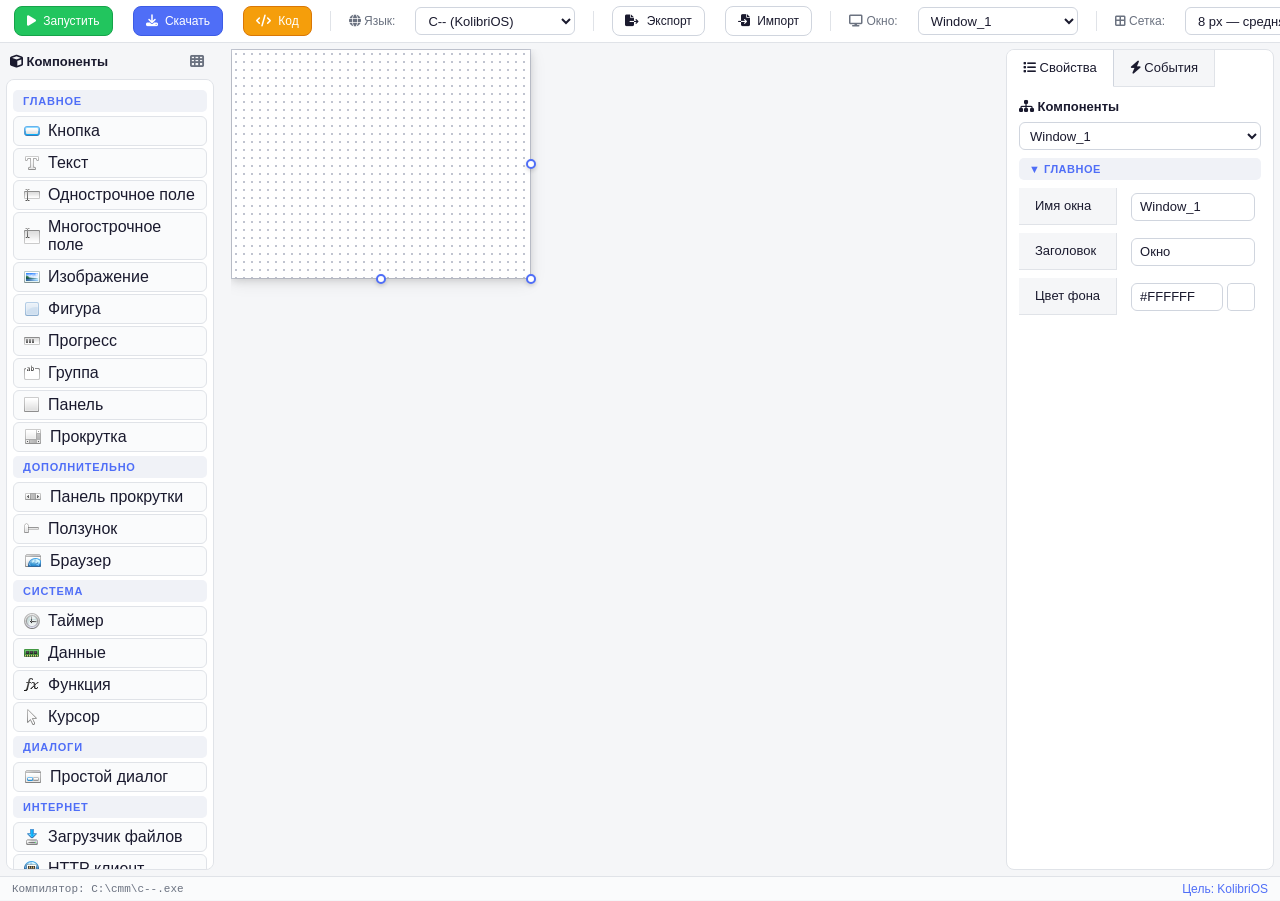
==== index.htm @ b3805c95 "ui: описания шага сетки в select" ====
﻿<!DOCTYPE html>
<meta charset="UTF-8">
<link rel="stylesheet" href="style/style.css">
<link rel="stylesheet" href="style/gui.css">
<link rel="stylesheet" href="https://cdnjs.cloudflare.com/ajax/libs/font-awesome/6.5.1/css/all.min.css">
<script src="js/components.js"></script>
<script src="js/download.js"></script>
<script src="js/serializer.js"></script>
<script src="js/core.js"></script>
<script src="js/compiler.js"></script>
<body onmousedown="if(element_list)element_list.style.display='none';" onmousemove="mouse.getX(event);mouse.getY(event);" onkeydown="window.ee = event;CmdKeyDown(event);">
	<div id="list_add_event" class="list_event"></div>
	<div class="panel" id="TopPanel">
		<div class="toolbar">
			<div class="tool-group">
				<div class="button btn-run" onmousedown="compile(1);" title="Скомпилировать и запустить (F9)"><i class="fa-solid fa-play"></i> Запустить</div>
				<div class="button btn-build" onmousedown="compile(2);" title="Скомпилировать и скачать .kex"><i class="fa-solid fa-download"></i> Скачать</div>
				<div class="button btn-code" onmousedown="showGeneratedCode();" title="Посмотреть сгенерированный код (F12)"><i class="fa-solid fa-code"></i> Код</div>
			</div>
			<div class="tool-sep"></div>
			<div class="tool-group">
				<label class="tool-label"><i class="fa-solid fa-globe"></i> Язык:</label>
				<select class="list_window" id="lang_selector" onchange="changeLanguage(this.value);">
					<option value="cmm">C-- (KolibriOS)</option>
					<option value="c">C (пример)</option>
					<option value="js">JavaScript (пример)</option>
				</select>
			</div>
			<div class="tool-sep"></div>
			<div class="tool-group">
				<div class="button" onmousedown="export_project();" title="Экспорт проекта (.kcm)"><i class="fa-solid fa-file-export"></i> Экспорт</div>
				<div class="button" onmousedown="document.getElementById('import_input').click();" title="Импорт проекта"><i class="fa-solid fa-file-import"></i> Импорт</div>
				<input type="file" id="import_input" accept=".kcm" style="display:none" onchange="import_project(this);">
			</div>
			<div class="tool-sep"></div>
			<div class="tool-group">
				<label class="tool-label"><i class="fa-solid fa-display"></i> Окно:</label>
				<select class="list_window" id="list_window_add"></select>
			</div>
			<div class="tool-sep"></div>
			<div class="tool-group">
				<label class="tool-label"><i class="fa-solid fa-border-all"></i> Сетка:</label>
				<select class="list_window" id="grid_select" onchange="change_setka_option(this);">
					<option>Без сетки</option>
					<option>4 px — мелкая</option>
					<option selected>8 px — средняя</option>
					<option>10 px</option>
					<option>16 px — крупная</option>
					<option>20 px — очень крупная</option>
				</select>
			</div>
			<div class="tool-sep"></div>
			<div class="tool-group">
				<label class="tool-label"><i class="fa-solid fa-gear"></i> Компилятор:</label>
				<select class="list_window" id="compiler_select" title="Путь к компилятору">
					<option value="C:\cmm">C:\cmm (c--.exe)</option>
					<option value="C:\cmm\c--.exe">C:\cmm\c--.exe</option>
				</select>
			</div>
		</div>
	</div>
	<div class="mid-layout" id="MidLayout">
		<div class="mid-panel mid-left" id="LeftPanel">
			<div class="palette-header">
				<span><i class="fa-solid fa-cube"></i> Компоненты</span>
				<span id="palette_view_btn" class="palette-view-btn" onclick="toggle_palette_view()" title="Вид"><i class="fa-solid fa-table-cells"></i></span>
			</div>
			<div id="properties"></div>
		</div>
		<div class="panel-splitter" data-side="left"></div>
		<div class="mid-panel mid-center" id="CenterPanel"><div id="main"><div id="window_background" onmousedown="return false;"><div id="window" oncontextmenu="return false;"></div></div></div></div>
		<div class="panel-splitter" data-side="right"></div>
		<div class="mid-panel mid-right" id="RightPanel"><div class="container">
			<input type="radio" name="odin" checked="checked" id="vkl1"><label for="vkl1" onmousedown="return false;"><i class="fa-solid fa-list"></i> Свойства</label>
			<input type="radio" name="odin" id="vkl2"><label for="vkl2" onmousedown="return false;"><i class="fa-solid fa-bolt"></i> События</label>
			<div>
				<div class="glob_title"><i class="fa-solid fa-sitemap"></i> Компоненты</div>
				<div class="title"><select class="list" id="component_tree"></select></div>
				<div class="attr">
					<div id="attribute_element"></div>
				</div>
			</div>
			<div>
				<div class="attr events-panel">
					<div class="button" id="add_event" onmousedown="return false;"><i class="fa-solid fa-plus"></i> Добавить событие</div>
					<div class="event-actions">
						<div onmousedown="return false;" onclick="delete_event_list();" class="button" title="Удалить"><i class="fa-solid fa-trash"></i></div>
						<div onmousedown="return false;" id="replace_event" class="button" title="Заменить"><i class="fa-solid fa-arrows-rotate"></i></div>
						<div onmousedown="return false;" onclick="click_edit_code();" class="button grow" id="edit_event"><i class="fa-solid fa-pen"></i> Редактировать</div>
					</div>
					<div id="event_cont">
						<table id="list_event"></table>
					</div>
				</div>
			</div>
		</div></div>
	</div>
	<div class="statbar" id="text_status_bar">
		<span id="status_compiler">Компилятор: C:\cmm\c--.exe</span>
		<span id="status_os">Цель: KolibriOS</span>
	</div>

	<div id="window_edit_code" class="EditCode">
		<div class="code-editor-body">
			<div class="code_title" id="code_edit_title">void ComponentName_event()</div>
			<div class="code_body_mark">{</div>
			<div class="body_code_container">
				<textarea id="code_edit_rect" placeholder="// ваш код"></textarea>
			</div>
			<div class="code_body_mark">}</div>
		</div>
		<div class="table_button_edit_code"><button onclick="save_edit_code();">Ок</button><button onclick="cancel_edit_code();">Отмена</button></div>
	</div>

	<div id="window_view_code" class="ViewCode">
		<textarea id="view_code_text" readonly></textarea>
		<div class="view-code-close"><button class="button" onclick="closeCodeViewer();">Закрыть</button></div>
	</div>

	<div id="context_menu_component" class="list_event"></div>
	<div id="select_elements_rect"></div>
</body>
---- style/style.css ----
﻿* {
	box-sizing: border-box;
}

html {
	height: 100%;
	overflow: hidden;
}
body {
	height: 100%;
	margin: 0;
	padding: 0;
	background: #f5f6f8;
	font-family: -apple-system, BlinkMacSystemFont, "Segoe UI", Roboto, Oxygen, Ubuntu, Cantarell, sans-serif;
	color: #1a1a2e;
	display: flex;
	flex-direction: column;
	position: relative;
}

.container {
	background: #fff;
	border: 1px solid #e0e3e8;
	border-radius: 8px;
	padding: 0;
	font-size: 13px;
	z-index: 95;
	overflow: hidden;
}

.container > div, .container > input { display: none; }

.container label {
	padding: 4px 16px;
	border-right: 1px solid #e0e3e8;
	border-bottom: 1px solid #e0e3e8;
	line-height: 28px;
	cursor: pointer;
	position: relative;
	background: #f5f6f8;
	color: #1a1a2e;
	font-size: 13px;
	font-weight: 500;
	transition: all 0.15s;
	margin: 0;
	float: left;
}
.container label:hover {
	background: #eef0f4;
}
.container input[type="radio"]:checked + label {
	background: #fff;
	border-color: #d0d5de;
	border-bottom-color: #fff;
	color: #1a1a2e;
	z-index: 1;
}

.container > input:nth-of-type(1):checked ~ div:nth-of-type(1),
.container > input:nth-of-type(2):checked ~ div:nth-of-type(2) {
	display: block;
	padding: 12px;
	border-top: none;
	background: #fff;
	clear: both;
}

.statbar {
	width: 100%;
	height: 24px;
	background: #fafbfc;
	border-top: 1px solid #e0e3e8;
	padding: 0 12px;
	font-size: 12px;
	line-height: 24px;
	color: #6b7280;
	display: flex;
	gap: 24px;
}
.statbar span {
	white-space: nowrap;
}
.statbar span#status_compiler {
	font-family: "SF Mono", "Fira Code", "Cascadia Code", "JetBrains Mono", monospace;
	font-size: 11px;
}
.statbar span#status_os {
	margin-left: auto;
	color: #4f6ef7;
	font-weight: 500;
}

input {
	width: 100%;
	height: 28px;
	border: 1px solid #d0d5de;
	border-radius: 6px;
	font-size: 13px;
	outline: none;
	padding: 0 8px;
	background: #fff;
	color: #1a1a2e;
}
input:focus {
	border-color: #4f6ef7;
	box-shadow: 0 0 0 3px rgba(79, 110, 247, 0.12);
}
input[type="color"] {
	width: 100%;
	height: 28px;
	padding: 0;
	border: none;
	border-radius: 6px;
	cursor: pointer;
	background: none;
}
input[type="color"]::-webkit-color-swatch-wrapper {
	padding: 0;
}
input[type="color"]::-webkit-color-swatch {
	border: 1px solid #d0d5de;
	border-radius: 4px;
}
input[type="color"]:focus::-webkit-color-swatch {
	border-color: #4f6ef7;
	box-shadow: 0 0 0 3px rgba(79, 110, 247, 0.12);
}

.list_event {
	display: none;
	width: 180px;
	left: 0;
	top: 0;
	background: #fff;
	border: 1px solid #d0d5de;
	border-radius: 10px;
	position: absolute;
	z-index: 200;
	box-shadow: 0 12px 32px rgba(0, 0, 0, 0.12);
	overflow: hidden;
}
.event-separator {
	height: 1px;
	background: #e0e3e8;
	margin: 4px 0;
}
.event-item {
	display: flex;
	align-items: center;
	gap: 8px;
	width: 100%;
	cursor: pointer;
	background: #fafbfc;
	border-bottom: 1px solid #e0e3e8;
	padding: 6px 12px;
}
.event-item:last-child {
	border-bottom: none;
}
.event-item .title {
	font-size: 13px;
	color: #1a1a2e;
	font-weight: 500;
	flex: 1;
}
.event-item img {
	display: block;
	flex: none;
}
.event-item:hover {
	background: #f0f2f7;
}

#event_cont table {
	font-size: 13px;
	width: 100%;
	cursor: default;
}
#event_cont table td.default {
	border: 1px solid #e0e3e8;
	border-radius: 6px;
	width: 100%;
	background: #fafbfc;
	color: #1a1a2e;
	padding: 6px 12px;
	transition: all 0.12s;
	cursor: pointer;
}
#event_cont table td.default:hover {
	background: #f0f2f7;
	border-color: #c5c9d4;
}
#event_cont table td.select {
	border: 1px solid #4f6ef7;
	background: #eef1ff;
	color: #1a1a2e;
}
#event_cont {
	overflow: auto;
	width: 100%;
	height: 280px;
	border: 1px solid #e0e3e8;
	border-radius: 6px;
	background: #fff;
}

.EditCode,
.ViewCode {
	position: absolute;
	left: 0;
	top: 0;
	width: 100%;
	height: 100%;
	z-index: 99;
	background: #fafbfc;
	display: none;
	flex-direction: column;
}
.code-editor-body {
	flex: 1;
	min-height: 0;
	margin: 12px;
	display: flex;
	flex-direction: column;
	border: 1px solid #e0e3e8;
	border-radius: 8px;
	background: #fff;
}

.EditCode .code_title {
	font-size: 13px;
	font-weight: 600;
	padding: 10px 16px 4px 16px;
	color: #4f6ef7;
	font-family: "SF Mono", "Fira Code", "Cascadia Code", "JetBrains Mono", monospace;
	flex: none;
}
.EditCode .code_body_mark {
	font-size: 13px;
	font-weight: 400;
	padding: 0 16px;
	color: #6b7a8f;
	font-family: "SF Mono", "Fira Code", "Cascadia Code", "JetBrains Mono", monospace;
	flex: none;
	user-select: none;
}
.table_button_edit_code {
	flex: none;
	padding: 12px 16px;
	text-align: right;
}
.table_button_edit_code button {
	margin: 0 4px;
	padding: 8px 20px;
	border: 1px solid #d0d5de;
	border-radius: 8px;
	background: #fff;
	color: #1a1a2e;
	cursor: pointer;
	font-size: 13px;
	font-weight: 500;
	transition: all 0.15s;
}
.table_button_edit_code button:hover {
	background: #f0f2f7;
	border-color: #c5c9d4;
}
.table_button_edit_code button:first-child {
	background: #4f6ef7;
	border-color: #4f6ef7;
	color: #fff;
}
.table_button_edit_code button:first-child:hover {
	background: #3d5ce5;
	border-color: #3d5ce5;
}

.EditCode .body_code_container {
	flex: 1;
	min-height: 0;
	padding: 0;
	background: #fff;
}
.EditCode .body_code_container textarea {
	width: 100%;
	height: 100%;
	outline: none;
	border: none;
	background: #fff;
	color: #1a1a2e;
	font-family: "SF Mono", "Fira Code", "Cascadia Code", "JetBrains Mono", monospace;
	font-size: 13px;
	padding: 16px;
	resize: none;
	line-height: 1.5;
	cursor: text;
}

.ViewCode textarea {
	position: absolute;
	left: 0;
	top: 0;
	width: 100%;
	height: 100%;
	border: none;
	outline: none;
	resize: none;
	padding: 16px;
	font-family: "SF Mono", "Fira Code", "Cascadia Code", "JetBrains Mono", monospace;
	font-size: 13px;
	line-height: 1.5;
	box-sizing: border-box;
	background: #fff;
	color: #1a1a2e;
}
.ViewCode .view-code-close {
	position: absolute;
	bottom: 16px;
	right: 16px;
	z-index: 10;
}
.ViewCode .view-code-close .button {
	width: auto;
	display: inline-block;
	padding: 0 20px;
	line-height: 34px;
}

select.list_window {
	width: 160px;
	height: 28px;
	border: 1px solid #d0d5de;
	border-radius: 6px;
	background: #fff;
	color: #1a1a2e;
	font-size: 13px;
	padding: 0 8px;
	outline: none;
}
select.list_window:focus {
	border-color: #4f6ef7;
	box-shadow: 0 0 0 3px rgba(79, 110, 247, 0.12);
}

.palette-header {
	display: flex;
	justify-content: space-between;
	align-items: center;
	padding: 0 4px 6px;
	font-weight: 600;
	color: #1a1a2e;
	font-size: 13px;
}
.palette-view-btn {
	cursor: pointer;
	padding: 4px 6px;
	border-radius: 4px;
	color: #6b7280;
	transition: all 0.12s;
	font-size: 14px;
}
.palette-view-btn:hover {
	background: #f0f2f7;
	color: #4f6ef7;
}

.palette-tile #properties {
	display: flex;
	flex-wrap: wrap;
	align-content: flex-start;
	gap: 4px;
	flex: 0 1 auto;
}
.palette-tile #properties .element {
	display: flex;
	flex-direction: column;
	align-items: center;
	padding: 4px 6px;
	margin: 0;
	gap: 0;

}
.palette-tile #properties .element span {
	display: none;
}

.palette-tile #properties .title {
	flex: 0 0 100%;
	margin: 4px 0 0;
}

#properties {
	border: 1px solid #e0e3e8;
	border-radius: 8px;
	padding: 6px;
	cursor: default;
	background: #fff;
	overflow-y: auto;
}
#properties .title {
	width: auto;
	height: auto;
	border: none;
	border-radius: 5px;
	padding: 5px 10px;
	margin: 4px 0;
	font-size: 11px;
	font-weight: 700;
	text-transform: uppercase;
	letter-spacing: 0.8px;
	background: #f0f2f7;
	color: #4f6ef7;
}

#select_elements_rect {
	position: absolute;
	border: 2px solid #4f6ef7;
	background: rgba(79, 110, 247, 0.08);
	left: 0;
	top: 0;
	z-index: 100;
	display: none;
	border-radius: 2px;
}

#properties .element {
	width: auto;
	background: #fafbfc;
	border: 1px solid #e0e3e8;
	border-radius: 6px;
	padding: 5px 10px;
	margin: 2px 0;
	cursor: pointer;
	transition: all 0.12s;
	display: flex;
	align-items: center;
	gap: 8px;
}
#properties .element:hover {
	border-color: #4f6ef7;
	background: #f0f2f7;
	transform: translateX(2px);
}
#properties .element img {
	display: block;
	flex: none;
}

#properties .select {
	width: auto;
	background: #eef1ff;
	border: 1px solid #4f6ef7;
	border-radius: 6px;
	padding: 5px 10px;
	margin: 2px 0;
}
#properties .select:hover {
	background: #eef1ff;
	border-color: #4f6ef7;
}

.button {
	width: 100%;
	font-size: 13px;
	font-weight: 500;
	border: 1px solid #d0d5de;
	border-radius: 8px;
	background: #fff;
	text-align: center;
	line-height: 34px;
	cursor: pointer;
	color: #1a1a2e;
	transition: all 0.15s;
	user-select: none;
}
.button img {
	vertical-align: middle;
	margin-right: 6px;
}
.button:hover {
	background: #f0f2f7;
	border-color: #4f6ef7;
	color: #4f6ef7;
}
.button:active {
	background: #eef1ff;
	border-color: #4f6ef7;
}

.button img#delete_event {
	margin: 4px;
}
.button img#replace_event {
	margin: 2px;
}
.button#edit_event {
	font-size: 12px;
	line-height: 28px;
}

.events-panel {
	display: flex;
	flex-direction: column;
	gap: 8px;
}
.event-actions {
	display: flex;
	gap: 4px;
}
.event-actions .button {
	flex: 0 0 auto;
	width: auto;
	padding: 0 8px;
	line-height: 32px;
	font-size: 12px;
}
.event-actions .button.grow {
	flex: 1;
}

.mid-layout {
	display: flex;
	flex: 1;
	min-height: 0;
	overflow: hidden;
}
.mid-panel {
	flex: 0 0 auto;
	overflow: auto;
	min-height: 0;
}
.mid-left {
	width: 220px;
	min-width: 120px;
	display: flex;
	flex-direction: column;
	padding: 6px;
}
.mid-left > #properties {
	flex: 1;
	min-height: 0;
}
#LeftPanel { background: transparent; }
.mid-right {
	width: 280px;
	min-width: 180px;
	display: flex;
	flex-direction: column;
	padding: 6px;
}
.mid-right > .container {
	flex: 1;
	min-height: 0;
	border-radius: 8px;
}
#RightPanel { background: transparent; }
.mid-center {
	flex: 1 1 auto;
	min-width: 0;
	overflow: hidden;
	display: flex;
	padding: 6px;
}
.panel-splitter {
	flex: 0 0 auto;
	width: 5px;
	cursor: col-resize;
	background: transparent;
	position: relative;
	z-index: 10;
	transition: background 0.15s;
}
.panel-splitter:hover,
.panel-splitter.active {
	background: #4f6ef7;
}

.prop-grid {
	display: grid;
	grid-template-columns: auto 1fr;
	align-items: center;
	gap: .5rem;
}

.title_atr {
	font-size: 12px;
	padding: 4px 8px;
	color: #6b7280;
	white-space: nowrap;
}

.prop-val {
	padding: 3px 6px;
}

.glob_title {
	font-weight: 600;
	color: #1a1a2e;
	font-size: 13px;
}

select.list {
	width: 100%;
	height: 28px;
	border: 1px solid #d0d5de;
	border-radius: 6px;
	background: #fff;
	color: #1a1a2e;
	font-size: 13px;
	outline: none;
	padding: 0 6px;
}
select.list:focus {
	border-color: #4f6ef7;
	box-shadow: 0 0 0 3px rgba(79, 110, 247, 0.12);
}

input.check_atr {
	width: 16px;
	height: 16px;
	margin: 0;
	accent-color: #4f6ef7;
}

select.list_atr {
	width: 100%;
	border: 1px solid #d0d5de;
	border-radius: 6px;
	height: 28px;
	outline: none;
	font-size: 13px;
	background: #fff;
	color: #1a1a2e;
	padding: 0 6px;
}

.title_pod {
	background: #f0f2f7;
	border-radius: 5px;
	padding: 5px 10px;
	font-size: 11px;
	font-weight: 700;
	color: #4f6ef7;
	text-transform: uppercase;
	letter-spacing: 0.5px;
}

.panel {
	background: #fff;
	padding: 6px 12px;
	font-size: 14px;
	width: 100%;
	border-bottom: 1px solid #e0e3e8;
}
.toolbar {
	display: grid;
	grid-auto-flow: column;
	justify-content: start;
	align-items: center;
	gap: 1rem;
}
.tool-group {
	white-space: nowrap;
	display: contents;
}
.tool-group > * { display: inline-block; vertical-align: middle; margin: 0 2px; }
.tool-group .button {
	width: auto;
	display: inline-block;
	line-height: 28px;
	padding: 0 12px;
	font-size: 12px;
}
.tool-group a.button {
	text-decoration: none;
	color: #1a1a2e;
	line-height: 28px;
	display: inline-block;
	font-weight: 500;
}
.tool-group a.button:hover {
	color: #4f6ef7;
}
.tool-group .button i,
.tool-group a.button i {
	margin-right: 4px;
	font-size: 12px;
}

.btn-run {
	background: #22c55e !important;
	border-color: #16a34a !important;
	color: #fff !important;
}
.btn-run:hover {
	background: #16a34a !important;
}
.btn-build {
	background: #4f6ef7 !important;
	border-color: #3d5ce5 !important;
	color: #fff !important;
}
.btn-build:hover {
	background: #3d5ce5 !important;
}
.btn-code {
	background: #f59e0b !important;
	border-color: #d97706 !important;
	color: #fff !important;
}
.btn-code:hover {
	background: #d97706 !important;
}
.tool-sep {
	width: 0;
	height: 20px;
	border-left: 1px solid #e0e3e8;
	background: transparent;
}
label.tool-label {
	font-size: 12px;
	color: #6b7280;
	margin-right: 2px;
	font-weight: 500;
}

table {
	padding: 0;
	margin: 0;
	border-collapse: collapse;
}

td {
	font-size: 13px;
}

#main {
	overflow: auto;
	flex: 1;
}

.size {
	position: absolute;
	width: 10px;
	height: 10px;
	background: #fff;
	border: 2px solid #4f6ef7;
	border-radius: 50%;
	z-index: 10;
	box-shadow: 0 2px 4px rgba(0, 0, 0, 0.15);
	cursor: default;
	transition: transform 0.12s, box-shadow 0.12s;
}
.size:hover {
	transform: scale(1.25);
	box-shadow: 0 3px 8px rgba(79, 110, 247, 0.25);
}
.selection-dot {
	position: absolute;
	width: 10px;
	height: 10px;
	background: #fff;
	border: 2px solid #4f6ef7;
	border-radius: 50%;
	z-index: 20;
	box-shadow: 0 2px 4px rgba(0, 0, 0, 0.15);
	pointer-events: none;
}

#component_tree {
	margin:.5rem 0;
}
---- style/gui.css ----
﻿div#window_background {
	width: 300px;
	height: 230px;
	background: white;
	border: 1px solid #c5c9d4;
	box-shadow: 0 4px 16px rgba(0, 0, 0, 0.08);
	position: relative;
}

div#window {
	width: 100%;
	height: 100%;
	background-image: radial-gradient(circle, #c0c4d0 1px, transparent 1px);
	background-size: 5px 5px;
	position: absolute;
	box-shadow: 0 2px 8px rgba(0, 0, 0, 0.15);
}

div.button_element_gui {
	border: 1px solid #c5c9d4;
	background: linear-gradient(to bottom, #fff 0%, #f0f2f7 100%);
	position: absolute;
	left: 0;
	top: 0;
	width: 100px;
	height: 28px;
	font-family: -apple-system, BlinkMacSystemFont, "Segoe UI", sans-serif;
	font-size: 12px;
	text-align: center;
	display: flex;
	justify-content: center;
	align-items: center;
	cursor: move;
	border-radius: 5px;
	color: #1a1a2e;
	user-select: none;
	box-shadow: 0 1px 2px rgba(0, 0, 0, 0.06);
}

div.shape_element_gui {
	border: 1px solid #c5c9d4;
	background: #f8f9fb;
	position: absolute;
	left: 0;
	top: 0;
	width: 50px;
	height: 50px;
	border-radius: 3px;
	cursor: move;
}

img.image_element_gui {
	position: absolute;
	left: 0;
	top: 0;
	border-radius: 3px;
	cursor: move;
}

div.label_element_gui {
	position: absolute;
	left: 0;
	top: 0;
	width: 100px;
	height: 24px;
	font-family: -apple-system, BlinkMacSystemFont, "Segoe UI", sans-serif;
	font-size: 12px;
	cursor: move;
	color: #1a1a2e;
	display: flex;
	align-items: center;
}

.simple_object_code {
	position: absolute;
	left: 0;
	top: 0;
	cursor: default;
	display: flex;
	flex-direction: column;
	align-items: center;
	gap: 4px;
	min-width: 56px;
}

.simple_object_code img {
	display: block;
}

.simple_object_code .soc_name {
	text-align: center;
	font-size: 10px;
	font-weight: 600;
	color: #6b7280;
}

div.groupbox_element_gui {
	border: 1px solid #c5c9d4;
	border-radius: 5px;
	background: #f8f9fb;
	position: absolute;
	left: 0;
	top: 0;
	width: 160px;
	height: 120px;
	font-family: -apple-system, BlinkMacSystemFont, "Segoe UI", sans-serif;
	font-size: 12px;
	cursor: move;
	color: #1a1a2e;
	user-select: none;
	padding: 4px;
}

div.panel_element_gui {
	border: 1px solid #e0e3e8;
	border-radius: 4px;
	background: #ffffff;
	position: absolute;
	left: 0;
	top: 0;
	width: 160px;
	height: 120px;
	font-family: -apple-system, BlinkMacSystemFont, "Segoe UI", sans-serif;
	font-size: 12px;
	cursor: move;
	color: #1a1a2e;
	user-select: none;
}

div.scrollbox_element_gui {
	border: 1px solid #c5c9d4;
	border-radius: 4px;
	background: #ffffff;
	position: absolute;
	left: 0;
	top: 0;
	width: 160px;
	height: 120px;
	overflow: auto;
	cursor: move;
	user-select: none;
}

div.webbrowser_element_gui {
	border: 1px solid #c5c9d4;
	border-radius: 4px;
	background: #ffffff;
	position: absolute;
	left: 0;
	top: 0;
	width: 200px;
	height: 150px;
	overflow: hidden;
	cursor: move;
	user-select: none;
}
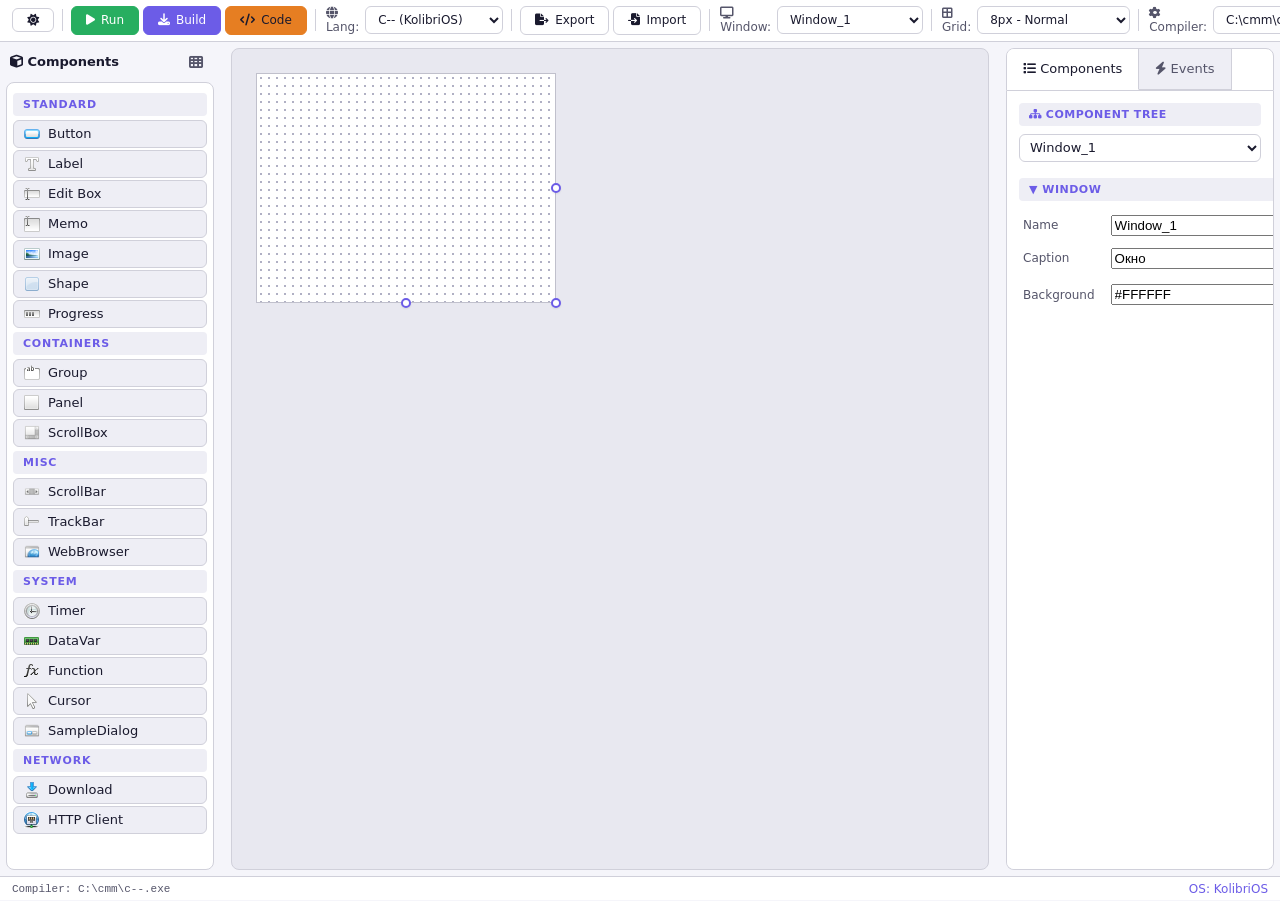
==== commit ca86e106: "Масштабные изменения: рефакторинг архитектуры, темы, исправление багов" ====
--- a/index.htm
+++ b/index.htm
@@ -1,122 +1,215 @@
 ﻿<!DOCTYPE html>
-<meta charset="UTF-8">
-<link rel="stylesheet" href="style/style.css">
-<link rel="stylesheet" href="style/gui.css">
-<link rel="stylesheet" href="https://cdnjs.cloudflare.com/ajax/libs/font-awesome/6.5.1/css/all.min.css">
-<script src="js/components.js"></script>
-<script src="js/download.js"></script>
-<script src="js/serializer.js"></script>
-<script src="js/core.js"></script>
-<script src="js/compiler.js"></script>
-<body onmousedown="if(element_list)element_list.style.display='none';" onmousemove="mouse.getX(event);mouse.getY(event);" onkeydown="window.ee = event;CmdKeyDown(event);">
-	<div id="list_add_event" class="list_event"></div>
-	<div class="panel" id="TopPanel">
-		<div class="toolbar">
-			<div class="tool-group">
-				<div class="button btn-run" onmousedown="compile(1);" title="Скомпилировать и запустить (F9)"><i class="fa-solid fa-play"></i> Запустить</div>
-				<div class="button btn-build" onmousedown="compile(2);" title="Скомпилировать и скачать .kex"><i class="fa-solid fa-download"></i> Скачать</div>
-				<div class="button btn-code" onmousedown="showGeneratedCode();" title="Посмотреть сгенерированный код (F12)"><i class="fa-solid fa-code"></i> Код</div>
-			</div>
-			<div class="tool-sep"></div>
-			<div class="tool-group">
-				<label class="tool-label"><i class="fa-solid fa-globe"></i> Язык:</label>
-				<select class="list_window" id="lang_selector" onchange="changeLanguage(this.value);">
-					<option value="cmm">C-- (KolibriOS)</option>
-					<option value="c">C (пример)</option>
-					<option value="js">JavaScript (пример)</option>
-				</select>
-			</div>
-			<div class="tool-sep"></div>
-			<div class="tool-group">
-				<div class="button" onmousedown="export_project();" title="Экспорт проекта (.kcm)"><i class="fa-solid fa-file-export"></i> Экспорт</div>
-				<div class="button" onmousedown="document.getElementById('import_input').click();" title="Импорт проекта"><i class="fa-solid fa-file-import"></i> Импорт</div>
-				<input type="file" id="import_input" accept=".kcm" style="display:none" onchange="import_project(this);">
-			</div>
-			<div class="tool-sep"></div>
-			<div class="tool-group">
-				<label class="tool-label"><i class="fa-solid fa-display"></i> Окно:</label>
-				<select class="list_window" id="list_window_add"></select>
-			</div>
-			<div class="tool-sep"></div>
-			<div class="tool-group">
-				<label class="tool-label"><i class="fa-solid fa-border-all"></i> Сетка:</label>
-				<select class="list_window" id="grid_select" onchange="change_setka_option(this);">
-					<option>Без сетки</option>
-					<option>4 px — мелкая</option>
-					<option selected>8 px — средняя</option>
-					<option>10 px</option>
-					<option>16 px — крупная</option>
-					<option>20 px — очень крупная</option>
-				</select>
-			</div>
-			<div class="tool-sep"></div>
-			<div class="tool-group">
-				<label class="tool-label"><i class="fa-solid fa-gear"></i> Компилятор:</label>
-				<select class="list_window" id="compiler_select" title="Путь к компилятору">
-					<option value="C:\cmm">C:\cmm (c--.exe)</option>
-					<option value="C:\cmm\c--.exe">C:\cmm\c--.exe</option>
-				</select>
+<html lang="ru" data-theme="light">
+<head>
+	<meta charset="UTF-8">
+	<meta name="viewport" content="width=device-width, initial-scale=1.0">
+	<title>KStudio - Visual IDE for KolibriOS</title>
+	<link rel="stylesheet" href="style/style.css">
+	<link rel="stylesheet" href="style/gui.css">
+	<link rel="stylesheet" href="https://cdnjs.cloudflare.com/ajax/libs/font-awesome/6.5.1/css/all.min.css">
+	<script src="js/state.js"></script>
+	<script src="js/components.js"></script>
+	<script src="js/editor.js"></script>
+	<script src="js/compiler.js"></script>
+	<script src="js/serializer.js"></script>
+	<script src="js/main.js"></script>
+</head>
+<body>
+	<div id="event-menu" class="event-menu" role="menu" aria-label="Events menu"></div>
+	<div id="context-menu" class="context-menu" role="menu" aria-label="Context menu"></div>
+	<div id="selection-rect" class="selection-rect" aria-hidden="true"></div>
+
+	<header id="toolbar" class="toolbar" role="toolbar" aria-label="Main toolbar">
+		<div class="toolbar-group">
+			<button class="btn" id="btn-theme" title="Toggle theme" aria-label="Toggle theme">
+				<i class="fa-solid fa-sun"></i>
+			</button>
+		</div>
+		<div class="toolbar-sep" aria-hidden="true"></div>
+		<div class="toolbar-group">
+			<button class="btn btn-run" id="btn-run" title="Run (F9)" aria-label="Run project (F9)">
+				<i class="fa-solid fa-play"></i> <span>Run</span>
+			</button>
+			<button class="btn btn-build" id="btn-build" title="Build .kex (F10)" aria-label="Build executable (F10)">
+				<i class="fa-solid fa-download"></i> <span>Build</span>
+			</button>
+			<button class="btn btn-code" id="btn-code" title="View Generated Code (F12)" aria-label="View generated code (F12)">
+				<i class="fa-solid fa-code"></i> <span>Code</span>
+			</button>
+		</div>
+		<div class="toolbar-sep" aria-hidden="true"></div>
+		<div class="toolbar-group">
+			<label for="lang-selector" class="tool-label" aria-label="Language">
+				<i class="fa-solid fa-globe"></i> Lang:
+			</label>
+			<select id="lang-selector" class="tool-select" aria-label="Target language">
+				<option value="cmm">C-- (KolibriOS)</option>
+				<option value="c">C (Generic)</option>
+				<option value="js">JavaScript (Web)</option>
+			</select>
+		</div>
+		<div class="toolbar-sep" aria-hidden="true"></div>
+		<div class="toolbar-group">
+			<button class="btn" id="btn-export" title="Export Project (.kcm)" aria-label="Export project">
+				<i class="fa-solid fa-file-export"></i> <span>Export</span>
+			</button>
+			<button class="btn" id="btn-import-trigger" title="Import Project" aria-label="Import project">
+				<i class="fa-solid fa-file-import"></i> <span>Import</span>
+			</button>
+			<input type="file" id="import-input" accept=".kcm" hidden aria-hidden="true">
+		</div>
+		<div class="toolbar-sep" aria-hidden="true"></div>
+		<div class="toolbar-group">
+			<label for="window-selector" class="tool-label" aria-label="Window">
+				<i class="fa-solid fa-display"></i> Window:
+			</label>
+			<select id="window-selector" class="tool-select" aria-label="Select window"></select>
+		</div>
+		<div class="toolbar-sep" aria-hidden="true"></div>
+		<div class="toolbar-group">
+			<label for="grid-selector" class="tool-label" aria-label="Grid size">
+				<i class="fa-solid fa-border-all"></i> Grid:
+			</label>
+			<select id="grid-selector" class="tool-select" aria-label="Grid size">
+				<option value="0">No Grid</option>
+				<option value="4">4px - Fine</option>
+				<option value="8" selected>8px - Normal</option>
+				<option value="10">10px</option>
+				<option value="16">16px - Coarse</option>
+				<option value="20">20px - Very Coarse</option>
+			</select>
+		</div>
+		<div class="toolbar-sep" aria-hidden="true"></div>
+		<div class="toolbar-group">
+			<label for="compiler-selector" class="tool-label" aria-label="Compiler">
+				<i class="fa-solid fa-gear"></i> Compiler:
+			</label>
+			<select id="compiler-selector" class="tool-select" aria-label="Compiler path">
+				<option value="C:\cmm">C:\cmm (c--.exe)</option>
+				<option value="C:\cmm\c--.exe" selected>C:\cmm\c--.exe</option>
+			</select>
+		</div>
+	</header>
+
+	<main id="main-layout" class="main-layout" role="main">
+		<aside id="left-panel" class="side-panel side-left" role="complementary" aria-label="Components palette">
+			<div class="panel-header">
+				<h2><i class="fa-solid fa-cube"></i> Components</h2>
+				<button class="icon-btn" id="palette-view-btn" title="Toggle view" aria-label="Toggle palette view">
+					<i class="fa-solid fa-table-cells"></i>
+				</button>
+			</div>
+			<div id="properties-panel" class="properties-panel" role="region" aria-label="Component properties"></div>
+		</aside>
+
+		<div class="splitter" data-side="left" role="separator" aria-orientation="vertical" aria-label="Resize left panel" tabindex="0"></div>
+
+		<section id="center-panel" class="center-panel" role="region" aria-label="Design canvas">
+			<div id="canvas-container" class="canvas-container">
+				<div id="window-background" class="window-background" role="application" aria-label="Design canvas">
+					<div id="window-canvas" class="window-canvas" role="graphics-document" aria-label="Form designer"></div>
+				</div>
+			</div>
+		</section>
+
+		<div class="splitter" data-side="right" role="separator" aria-orientation="vertical" aria-label="Resize right panel" tabindex="0"></div>
+
+		<aside id="right-panel" class="side-panel side-right" role="complementary" aria-label="Properties and events">
+			<div class="tab-bar" role="tablist" aria-label="Panels">
+				<input type="radio" name="panel-tab" id="tab-components" checked hidden>
+				<label for="tab-components" role="tab" aria-selected="true" aria-controls="panel-components">
+					<i class="fa-solid fa-list"></i> Components
+				</label>
+				<input type="radio" name="panel-tab" id="tab-events" hidden>
+				<label for="tab-events" role="tab" aria-selected="false" aria-controls="panel-events">
+					<i class="fa-solid fa-bolt"></i> Events
+				</label>
+			</div>
+
+			<div class="tab-panel active" id="panel-components" role="tabpanel" aria-labelledby="tab-components">
+				<div class="panel-section">
+					<h3 class="section-title"><i class="fa-solid fa-sitemap"></i> Component Tree</h3>
+					<select id="component-tree" class="form-select" aria-label="Component tree"></select>
+				</div>
+				<div class="panel-section">
+					<div id="attribute-panel" class="attributes-panel" role="region" aria-label="Attributes"></div>
+				</div>
+			</div>
+
+			<div class="tab-panel" id="panel-events" role="tabpanel" aria-labelledby="tab-events" hidden>
+				<div class="events-panel">
+					<div class="events-header">
+						<button class="btn btn-primary" id="btn-add-event" aria-label="Add event">
+							<i class="fa-solid fa-plus"></i> Add Event
+						</button>
+						<div class="event-actions">
+							<button class="btn btn-icon" id="btn-delete-event" title="Delete event" aria-label="Delete event">
+								<i class="fa-solid fa-trash"></i>
+							</button>
+							<button class="btn btn-icon" id="btn-replace-event" title="Replace event" aria-label="Replace event">
+								<i class="fa-solid fa-arrows-rotate"></i>
+							</button>
+							<button class="btn btn-primary btn-grow" id="btn-edit-code" title="Edit code" aria-label="Edit event code">
+								<i class="fa-solid fa-pen"></i> Edit Code
+							</button>
+						</div>
+					</div>
+					<div id="event-list-container" class="event-list-container">
+						<table id="event-list" class="event-table" aria-label="Event handlers">
+							<thead>
+								<tr><th>Event</th></tr>
+							</thead>
+							<tbody></tbody>
+						</table>
+					</div>
+				</div>
+			</div>
+		</aside>
+	</main>
+
+	<footer id="status-bar" class="status-bar" role="status" aria-live="polite">
+		<span id="status-compiler">Compiler: C:\cmm\c--.exe</span>
+		<span id="status-os">OS: KolibriOS</span>
+	</footer>
+
+	<div id="code-editor" class="modal code-editor" role="dialog" aria-modal="true" aria-labelledby="code-editor-title" hidden>
+		<div class="modal-content">
+			<div class="editor-header">
+				<h3 id="code-editor-title">void ComponentName_event()</h3>
+				<div class="editor-braces">{</div>
+			</div>
+			<div class="editor-body">
+				<textarea id="code-textarea" placeholder="// Your code here"></textarea>
+			</div>
+			<div class="editor-braces">}</div>
+			<div class="editor-footer">
+				<button class="btn btn-primary" id="btn-save-code">OK</button>
+				<button class="btn" id="btn-cancel-code">Cancel</button>
 			</div>
 		</div>
 	</div>
-	<div class="mid-layout" id="MidLayout">
-		<div class="mid-panel mid-left" id="LeftPanel">
-			<div class="palette-header">
-				<span><i class="fa-solid fa-cube"></i> Компоненты</span>
-				<span id="palette_view_btn" class="palette-view-btn" onclick="toggle_palette_view()" title="Вид"><i class="fa-solid fa-table-cells"></i></span>
-			</div>
-			<div id="properties"></div>
-		</div>
-		<div class="panel-splitter" data-side="left"></div>
-		<div class="mid-panel mid-center" id="CenterPanel"><div id="main"><div id="window_background" onmousedown="return false;"><div id="window" oncontextmenu="return false;"></div></div></div></div>
-		<div class="panel-splitter" data-side="right"></div>
-		<div class="mid-panel mid-right" id="RightPanel"><div class="container">
-			<input type="radio" name="odin" checked="checked" id="vkl1"><label for="vkl1" onmousedown="return false;"><i class="fa-solid fa-list"></i> Свойства</label>
-			<input type="radio" name="odin" id="vkl2"><label for="vkl2" onmousedown="return false;"><i class="fa-solid fa-bolt"></i> События</label>
-			<div>
-				<div class="glob_title"><i class="fa-solid fa-sitemap"></i> Компоненты</div>
-				<div class="title"><select class="list" id="component_tree"></select></div>
-				<div class="attr">
-					<div id="attribute_element"></div>
-				</div>
-			</div>
-			<div>
-				<div class="attr events-panel">
-					<div class="button" id="add_event" onmousedown="return false;"><i class="fa-solid fa-plus"></i> Добавить событие</div>
-					<div class="event-actions">
-						<div onmousedown="return false;" onclick="delete_event_list();" class="button" title="Удалить"><i class="fa-solid fa-trash"></i></div>
-						<div onmousedown="return false;" id="replace_event" class="button" title="Заменить"><i class="fa-solid fa-arrows-rotate"></i></div>
-						<div onmousedown="return false;" onclick="click_edit_code();" class="button grow" id="edit_event"><i class="fa-solid fa-pen"></i> Редактировать</div>
-					</div>
-					<div id="event_cont">
-						<table id="list_event"></table>
-					</div>
-				</div>
-			</div>
-		</div></div>
+
+	<div id="code-viewer" class="modal code-viewer" role="dialog" aria-modal="true" aria-labelledby="code-viewer-title" hidden>
+		<textarea id="view-code-text" readonly aria-label="Generated code" spellcheck="false"></textarea>
+		<div class="modal-footer">
+			<button class="btn" id="btn-close-viewer">Close</button>
+		</div>
 	</div>
-	<div class="statbar" id="text_status_bar">
-		<span id="status_compiler">Компилятор: C:\cmm\c--.exe</span>
-		<span id="status_os">Цель: KolibriOS</span>
-	</div>
-
-	<div id="window_edit_code" class="EditCode">
-		<div class="code-editor-body">
-			<div class="code_title" id="code_edit_title">void ComponentName_event()</div>
-			<div class="code_body_mark">{</div>
-			<div class="body_code_container">
-				<textarea id="code_edit_rect" placeholder="// ваш код"></textarea>
-			</div>
-			<div class="code_body_mark">}</div>
-		</div>
-		<div class="table_button_edit_code"><button onclick="save_edit_code();">Ок</button><button onclick="cancel_edit_code();">Отмена</button></div>
-	</div>
-
-	<div id="window_view_code" class="ViewCode">
-		<textarea id="view_code_text" readonly></textarea>
-		<div class="view-code-close"><button class="button" onclick="closeCodeViewer();">Закрыть</button></div>
-	</div>
-
-	<div id="context_menu_component" class="list_event"></div>
-	<div id="select_elements_rect"></div>
+
+	<template id="event-menu-item-template">
+		<div class="event-menu-item" role="menuitem" tabindex="-1">
+			<img class="event-icon" src="" alt="" aria-hidden="true">
+			<span class="event-title"></span>
+		</div>
+	</template>
+	<template id="context-menu-item-template">
+		<div class="context-menu-item" role="menuitem" tabindex="-1">
+			<i class="context-icon" aria-hidden="true"></i>
+			<span class="context-title"></span>
+		</div>
+	</template>
+	<template id="context-menu-separator-template">
+		<div class="context-separator" role="separator"></div>
+	</template>
 </body>
+</html>
--- a/style/style.css
+++ b/style/style.css
@@ -1,772 +1,923 @@
-﻿* {
-	box-sizing: border-box;
-}
-
-html {
-	height: 100%;
-	overflow: hidden;
-}
-body {
+﻿:root,
+html[data-theme="light"] {
+	--color-bg: #f5f5fa;
+	--color-surface: #ffffff;
+	--color-surface-alt: #eeeef5;
+	--color-border: #d0d0da;
+	--color-border-light: #c0c0cc;
+	--color-text: #1a1a2e;
+	--color-text-secondary: #55556a;
+	--color-text-muted: #88889a;
+	--color-primary: #6c5ce7;
+	--color-primary-hover: #5a4cd0;
+	--color-primary-active: #4a3cb8;
+	--color-primary-bg: rgba(108, 92, 231, 0.08);
+	--color-success: #27ae60;
+	--color-warning: #e67e22;
+	--color-danger: #e74c3c;
+	--color-run: #27ae60;
+	--color-build: #6c5ce7;
+	--color-code: #e67e22;
+	--color-canvas-bg: #e8e8f0;
+	--color-canvas-dot: #b0b0c4;
+	--color-selection: #6c5ce7;
+	--color-selection-bg: rgba(108, 92, 231, 0.1);
+	--color-input-bg: #ffffff;
+	--color-input-border: #c8c8d4;
+	--color-input-focus: #6c5ce7;
+	--color-overlay: rgba(0, 0, 0, 0.4);
+	--font-ui: 'Segoe UI', system-ui, -apple-system, sans-serif;
+	--font-mono: 'Cascadia Code', 'Fira Code', 'JetBrains Mono', 'SF Mono', monospace;
+	--radius-sm: 4px;
+	--radius-md: 6px;
+	--radius-lg: 8px;
+	--radius-xl: 12px;
+	--shadow-sm: 0 1px 2px rgba(0, 0, 0, 0.08);
+	--shadow-md: 0 4px 12px rgba(0, 0, 0, 0.1);
+	--shadow-lg: 0 8px 24px rgba(0, 0, 0, 0.12);
+	--transition-fast: 120ms ease;
+	--transition-normal: 200ms ease;
+}
+
+html[data-theme="dark"] {
+	--color-bg: #1e1e2e;
+	--color-surface: #2a2a3e;
+	--color-surface-alt: #32324a;
+	--color-border: #3a3a52;
+	--color-border-light: #42425a;
+	--color-text: #e0e0f0;
+	--color-text-secondary: #9a9ab0;
+	--color-text-muted: #6a6a80;
+	--color-primary: #7c6ff0;
+	--color-primary-hover: #6a5ce0;
+	--color-primary-active: #5a4cd0;
+	--color-primary-bg: rgba(124, 111, 240, 0.12);
+	--color-success: #4ccf7c;
+	--color-warning: #f0c060;
+	--color-danger: #e06060;
+	--color-run: #4ccf7c;
+	--color-build: #7c6ff0;
+	--color-code: #f0c060;
+	--color-canvas-bg: #1a1a2a;
+	--color-canvas-dot: #2a2a40;
+	--color-selection: #7c6ff0;
+	--color-selection-bg: rgba(124, 111, 240, 0.15);
+	--color-input-bg: #222238;
+	--color-input-border: #3a3a52;
+	--color-input-focus: #7c6ff0;
+	--color-overlay: rgba(0, 0, 0, 0.6);
+	--shadow-sm: 0 1px 2px rgba(0, 0, 0, 0.3);
+	--shadow-md: 0 4px 12px rgba(0, 0, 0, 0.4);
+	--shadow-lg: 0 8px 24px rgba(0, 0, 0, 0.5);
+}
+
+*, *::before, *::after { box-sizing: border-box; }
+
+html, body {
 	height: 100%;
 	margin: 0;
 	padding: 0;
-	background: #f5f6f8;
-	font-family: -apple-system, BlinkMacSystemFont, "Segoe UI", Roboto, Oxygen, Ubuntu, Cantarell, sans-serif;
-	color: #1a1a2e;
+	overflow: hidden;
+	font-family: var(--font-ui);
+	font-size: 13px;
+	color: var(--color-text);
+	background: var(--color-bg);
 	display: flex;
 	flex-direction: column;
-	position: relative;
-}
-
-.container {
-	background: #fff;
-	border: 1px solid #e0e3e8;
-	border-radius: 8px;
-	padding: 0;
-	font-size: 13px;
-	z-index: 95;
-	overflow: hidden;
-}
-
-.container > div, .container > input { display: none; }
-
-.container label {
-	padding: 4px 16px;
-	border-right: 1px solid #e0e3e8;
-	border-bottom: 1px solid #e0e3e8;
-	line-height: 28px;
-	cursor: pointer;
-	position: relative;
-	background: #f5f6f8;
-	color: #1a1a2e;
-	font-size: 13px;
+}
+
+body { position: relative; }
+
+::-webkit-scrollbar {
+	width: 8px;
+	height: 8px;
+}
+::-webkit-scrollbar-track {
+	background: var(--color-surface);
+}
+::-webkit-scrollbar-thumb {
+	background: var(--color-border);
+	border-radius: 4px;
+}
+::-webkit-scrollbar-thumb:hover {
+	background: var(--color-border-light);
+}
+
+.toolbar {
+	display: flex;
+	align-items: center;
+	gap: 4px;
+	padding: 6px 12px;
+	background: var(--color-surface);
+	border-bottom: 1px solid var(--color-border);
+	flex: none;
+	-webkit-app-region: drag;
+}
+.toolbar-group {
+	display: flex;
+	align-items: center;
+	gap: 4px;
+	-webkit-app-region: no-drag;
+}
+.toolbar-sep {
+	width: 0;
+	height: 22px;
+	border-left: 1px solid var(--color-border);
+	margin: 0 4px;
+}
+
+.btn {
+	display: inline-flex;
+	align-items: center;
+	gap: 6px;
+	padding: 5px 14px;
+	border: 1px solid var(--color-border);
+	border-radius: var(--radius-md);
+	background: var(--color-surface);
+	color: var(--color-text);
+	font-family: var(--font-ui);
+	font-size: 12px;
 	font-weight: 500;
-	transition: all 0.15s;
-	margin: 0;
-	float: left;
-}
-.container label:hover {
-	background: #eef0f4;
-}
-.container input[type="radio"]:checked + label {
-	background: #fff;
-	border-color: #d0d5de;
-	border-bottom-color: #fff;
-	color: #1a1a2e;
-	z-index: 1;
-}
-
-.container > input:nth-of-type(1):checked ~ div:nth-of-type(1),
-.container > input:nth-of-type(2):checked ~ div:nth-of-type(2) {
-	display: block;
-	padding: 12px;
-	border-top: none;
-	background: #fff;
-	clear: both;
-}
-
-.statbar {
-	width: 100%;
-	height: 24px;
-	background: #fafbfc;
-	border-top: 1px solid #e0e3e8;
-	padding: 0 12px;
+	cursor: pointer;
+	transition: all var(--transition-fast);
+	user-select: none;
+	white-space: nowrap;
+	line-height: 1.4;
+}
+.btn:hover {
+	background: var(--color-surface-alt);
+	border-color: var(--color-border-light);
+	color: var(--color-text);
+}
+.btn:active {
+	transform: scale(0.97);
+}
+.btn i { font-size: 12px; }
+
+.btn-primary {
+	background: var(--color-primary);
+	border-color: var(--color-primary);
+	color: #fff;
+}
+.btn-primary:hover {
+	background: var(--color-primary-hover);
+	border-color: var(--color-primary-hover);
+	color: #fff;
+}
+.btn-primary:active {
+	background: var(--color-primary-active);
+}
+.btn-run {
+	background: var(--color-run) !important;
+	border-color: var(--color-run) !important;
+	color: #fff !important;
+}
+.btn-run:hover {
+	filter: brightness(1.1) !important;
+}
+.btn-build {
+	background: var(--color-build) !important;
+	border-color: var(--color-build) !important;
+	color: #fff !important;
+}
+.btn-build:hover {
+	filter: brightness(1.1) !important;
+}
+.btn-code {
+	background: var(--color-code) !important;
+	border-color: var(--color-code) !important;
+	color: #1a1a2e !important;
+}
+.btn-code:hover {
+	filter: brightness(1.1) !important;
+}
+.btn-icon {
+	padding: 5px 8px;
+	font-size: 13px;
+}
+.btn-grow { flex: 1; }
+
+.icon-btn {
+	display: inline-flex;
+	align-items: center;
+	justify-content: center;
+	width: 28px;
+	height: 28px;
+	border: none;
+	border-radius: var(--radius-sm);
+	background: transparent;
+	color: var(--color-text-secondary);
+	cursor: pointer;
+	transition: all var(--transition-fast);
+	font-size: 14px;
+}
+.icon-btn:hover {
+	background: var(--color-surface-alt);
+	color: var(--color-primary);
+}
+
+.tool-select {
+	height: 28px;
+	padding: 0 8px;
+	border: 1px solid var(--color-border);
+	border-radius: var(--radius-md);
+	background: var(--color-input-bg);
+	color: var(--color-text);
+	font-family: var(--font-ui);
 	font-size: 12px;
-	line-height: 24px;
-	color: #6b7280;
-	display: flex;
-	gap: 24px;
-}
-.statbar span {
-	white-space: nowrap;
-}
-.statbar span#status_compiler {
-	font-family: "SF Mono", "Fira Code", "Cascadia Code", "JetBrains Mono", monospace;
-	font-size: 11px;
-}
-.statbar span#status_os {
-	margin-left: auto;
-	color: #4f6ef7;
+	outline: none;
+	cursor: pointer;
+	transition: border-color var(--transition-fast);
+}
+.tool-select:focus {
+	border-color: var(--color-input-focus);
+}
+.tool-label {
+	font-size: 12px;
+	color: var(--color-text-secondary);
 	font-weight: 500;
-}
-
-input {
-	width: 100%;
-	height: 28px;
-	border: 1px solid #d0d5de;
-	border-radius: 6px;
-	font-size: 13px;
-	outline: none;
-	padding: 0 8px;
-	background: #fff;
-	color: #1a1a2e;
-}
-input:focus {
-	border-color: #4f6ef7;
-	box-shadow: 0 0 0 3px rgba(79, 110, 247, 0.12);
-}
-input[type="color"] {
-	width: 100%;
-	height: 28px;
-	padding: 0;
-	border: none;
-	border-radius: 6px;
-	cursor: pointer;
-	background: none;
-}
-input[type="color"]::-webkit-color-swatch-wrapper {
-	padding: 0;
-}
-input[type="color"]::-webkit-color-swatch {
-	border: 1px solid #d0d5de;
-	border-radius: 4px;
-}
-input[type="color"]:focus::-webkit-color-swatch {
-	border-color: #4f6ef7;
-	box-shadow: 0 0 0 3px rgba(79, 110, 247, 0.12);
-}
-
-.list_event {
-	display: none;
-	width: 180px;
-	left: 0;
-	top: 0;
-	background: #fff;
-	border: 1px solid #d0d5de;
-	border-radius: 10px;
-	position: absolute;
-	z-index: 200;
-	box-shadow: 0 12px 32px rgba(0, 0, 0, 0.12);
-	overflow: hidden;
-}
-.event-separator {
-	height: 1px;
-	background: #e0e3e8;
-	margin: 4px 0;
-}
-.event-item {
-	display: flex;
-	align-items: center;
-	gap: 8px;
-	width: 100%;
-	cursor: pointer;
-	background: #fafbfc;
-	border-bottom: 1px solid #e0e3e8;
-	padding: 6px 12px;
-}
-.event-item:last-child {
-	border-bottom: none;
-}
-.event-item .title {
-	font-size: 13px;
-	color: #1a1a2e;
-	font-weight: 500;
-	flex: 1;
-}
-.event-item img {
-	display: block;
-	flex: none;
-}
-.event-item:hover {
-	background: #f0f2f7;
-}
-
-#event_cont table {
-	font-size: 13px;
-	width: 100%;
-	cursor: default;
-}
-#event_cont table td.default {
-	border: 1px solid #e0e3e8;
-	border-radius: 6px;
-	width: 100%;
-	background: #fafbfc;
-	color: #1a1a2e;
-	padding: 6px 12px;
-	transition: all 0.12s;
-	cursor: pointer;
-}
-#event_cont table td.default:hover {
-	background: #f0f2f7;
-	border-color: #c5c9d4;
-}
-#event_cont table td.select {
-	border: 1px solid #4f6ef7;
-	background: #eef1ff;
-	color: #1a1a2e;
-}
-#event_cont {
-	overflow: auto;
-	width: 100%;
-	height: 280px;
-	border: 1px solid #e0e3e8;
-	border-radius: 6px;
-	background: #fff;
-}
-
-.EditCode,
-.ViewCode {
-	position: absolute;
-	left: 0;
-	top: 0;
-	width: 100%;
-	height: 100%;
-	z-index: 99;
-	background: #fafbfc;
-	display: none;
-	flex-direction: column;
-}
-.code-editor-body {
+	margin: 0 2px;
+}
+
+.main-layout {
+	display: flex;
 	flex: 1;
 	min-height: 0;
-	margin: 12px;
+	overflow: hidden;
+}
+
+.side-panel {
+	flex: 0 0 auto;
 	display: flex;
 	flex-direction: column;
-	border: 1px solid #e0e3e8;
-	border-radius: 8px;
-	background: #fff;
-}
-
-.EditCode .code_title {
+	min-height: 0;
+	overflow: hidden;
+	padding: 6px;
+}
+.side-left {
+	width: 220px;
+	min-width: 120px;
+}
+.side-right {
+	width: 280px;
+	min-width: 180px;
+}
+
+.panel-header {
+	display: flex;
+	justify-content: space-between;
+	align-items: center;
+	padding: 0 4px 6px;
 	font-size: 13px;
 	font-weight: 600;
-	padding: 10px 16px 4px 16px;
-	color: #4f6ef7;
-	font-family: "SF Mono", "Fira Code", "Cascadia Code", "JetBrains Mono", monospace;
-	flex: none;
-}
-.EditCode .code_body_mark {
-	font-size: 13px;
-	font-weight: 400;
-	padding: 0 16px;
-	color: #6b7a8f;
-	font-family: "SF Mono", "Fira Code", "Cascadia Code", "JetBrains Mono", monospace;
-	flex: none;
-	user-select: none;
-}
-.table_button_edit_code {
-	flex: none;
-	padding: 12px 16px;
-	text-align: right;
-}
-.table_button_edit_code button {
-	margin: 0 4px;
-	padding: 8px 20px;
-	border: 1px solid #d0d5de;
-	border-radius: 8px;
-	background: #fff;
-	color: #1a1a2e;
-	cursor: pointer;
-	font-size: 13px;
-	font-weight: 500;
-	transition: all 0.15s;
-}
-.table_button_edit_code button:hover {
-	background: #f0f2f7;
-	border-color: #c5c9d4;
-}
-.table_button_edit_code button:first-child {
-	background: #4f6ef7;
-	border-color: #4f6ef7;
-	color: #fff;
-}
-.table_button_edit_code button:first-child:hover {
-	background: #3d5ce5;
-	border-color: #3d5ce5;
-}
-
-.EditCode .body_code_container {
+	color: var(--color-text);
+}
+.panel-header h2 {
+	margin: 0;
+	font-size: inherit;
+	font-weight: 600;
+}
+
+.properties-panel {
 	flex: 1;
 	min-height: 0;
-	padding: 0;
-	background: #fff;
-}
-.EditCode .body_code_container textarea {
-	width: 100%;
-	height: 100%;
-	outline: none;
-	border: none;
-	background: #fff;
-	color: #1a1a2e;
-	font-family: "SF Mono", "Fira Code", "Cascadia Code", "JetBrains Mono", monospace;
-	font-size: 13px;
-	padding: 16px;
-	resize: none;
-	line-height: 1.5;
-	cursor: text;
-}
-
-.ViewCode textarea {
-	position: absolute;
-	left: 0;
-	top: 0;
-	width: 100%;
-	height: 100%;
-	border: none;
-	outline: none;
-	resize: none;
-	padding: 16px;
-	font-family: "SF Mono", "Fira Code", "Cascadia Code", "JetBrains Mono", monospace;
-	font-size: 13px;
-	line-height: 1.5;
-	box-sizing: border-box;
-	background: #fff;
-	color: #1a1a2e;
-}
-.ViewCode .view-code-close {
-	position: absolute;
-	bottom: 16px;
-	right: 16px;
-	z-index: 10;
-}
-.ViewCode .view-code-close .button {
+	border: 1px solid var(--color-border);
+	border-radius: var(--radius-lg);
+	padding: 6px;
+	background: var(--color-surface);
+	overflow-y: auto;
+	cursor: default;
+}
+.properties-panel .title {
 	width: auto;
-	display: inline-block;
-	padding: 0 20px;
-	line-height: 34px;
-}
-
-select.list_window {
-	width: 160px;
-	height: 28px;
-	border: 1px solid #d0d5de;
-	border-radius: 6px;
-	background: #fff;
-	color: #1a1a2e;
-	font-size: 13px;
-	padding: 0 8px;
-	outline: none;
-}
-select.list_window:focus {
-	border-color: #4f6ef7;
-	box-shadow: 0 0 0 3px rgba(79, 110, 247, 0.12);
-}
-
-.palette-header {
-	display: flex;
-	justify-content: space-between;
-	align-items: center;
-	padding: 0 4px 6px;
-	font-weight: 600;
-	color: #1a1a2e;
-	font-size: 13px;
-}
-.palette-view-btn {
-	cursor: pointer;
-	padding: 4px 6px;
-	border-radius: 4px;
-	color: #6b7280;
-	transition: all 0.12s;
-	font-size: 14px;
-}
-.palette-view-btn:hover {
-	background: #f0f2f7;
-	color: #4f6ef7;
-}
-
-.palette-tile #properties {
-	display: flex;
-	flex-wrap: wrap;
-	align-content: flex-start;
-	gap: 4px;
-	flex: 0 1 auto;
-}
-.palette-tile #properties .element {
-	display: flex;
-	flex-direction: column;
-	align-items: center;
-	padding: 4px 6px;
-	margin: 0;
-	gap: 0;
-
-}
-.palette-tile #properties .element span {
-	display: none;
-}
-
-.palette-tile #properties .title {
-	flex: 0 0 100%;
-	margin: 4px 0 0;
-}
-
-#properties {
-	border: 1px solid #e0e3e8;
-	border-radius: 8px;
-	padding: 6px;
-	cursor: default;
-	background: #fff;
-	overflow-y: auto;
-}
-#properties .title {
-	width: auto;
-	height: auto;
-	border: none;
-	border-radius: 5px;
 	padding: 5px 10px;
 	margin: 4px 0;
 	font-size: 11px;
 	font-weight: 700;
 	text-transform: uppercase;
 	letter-spacing: 0.8px;
-	background: #f0f2f7;
-	color: #4f6ef7;
-}
-
-#select_elements_rect {
-	position: absolute;
-	border: 2px solid #4f6ef7;
-	background: rgba(79, 110, 247, 0.08);
-	left: 0;
-	top: 0;
-	z-index: 100;
-	display: none;
-	border-radius: 2px;
-}
-
-#properties .element {
-	width: auto;
-	background: #fafbfc;
-	border: 1px solid #e0e3e8;
-	border-radius: 6px;
+	border-radius: var(--radius-sm);
+	background: var(--color-surface-alt);
+	color: var(--color-primary);
+}
+
+.properties-panel .element {
+	display: flex;
+	align-items: center;
+	gap: 8px;
 	padding: 5px 10px;
 	margin: 2px 0;
-	cursor: pointer;
-	transition: all 0.12s;
-	display: flex;
-	align-items: center;
-	gap: 8px;
-}
-#properties .element:hover {
-	border-color: #4f6ef7;
-	background: #f0f2f7;
+	border: 1px solid var(--color-border);
+	border-radius: var(--radius-md);
+	background: var(--color-surface-alt);
+	cursor: pointer;
+	transition: all var(--transition-fast);
+}
+.properties-panel .element:hover {
+	border-color: var(--color-primary);
+	background: var(--color-primary-bg);
 	transform: translateX(2px);
 }
-#properties .element img {
+.properties-panel .element img {
 	display: block;
 	flex: none;
-}
-
-#properties .select {
+	width: 16px;
+	height: 16px;
+}
+.properties-panel .element span {
+	color: var(--color-text);
+	font-size: 13px;
+}
+.properties-panel .element.select {
+	background: var(--color-primary-bg);
+	border-color: var(--color-primary);
+}
+
+.properties-panel.palette-tile {
+	display: flex;
+	flex-wrap: wrap;
+	align-content: flex-start;
+	gap: 4px;
+	flex: 0 1 auto;
+}
+.properties-panel.palette-tile .element {
+	flex-direction: column;
+	padding: 4px 6px;
+	margin: 0;
+	gap: 0;
 	width: auto;
-	background: #eef1ff;
-	border: 1px solid #4f6ef7;
-	border-radius: 6px;
-	padding: 5px 10px;
-	margin: 2px 0;
-}
-#properties .select:hover {
-	background: #eef1ff;
-	border-color: #4f6ef7;
-}
-
-.button {
-	width: 100%;
-	font-size: 13px;
-	font-weight: 500;
-	border: 1px solid #d0d5de;
-	border-radius: 8px;
-	background: #fff;
-	text-align: center;
-	line-height: 34px;
-	cursor: pointer;
-	color: #1a1a2e;
-	transition: all 0.15s;
-	user-select: none;
-}
-.button img {
-	vertical-align: middle;
-	margin-right: 6px;
-}
-.button:hover {
-	background: #f0f2f7;
-	border-color: #4f6ef7;
-	color: #4f6ef7;
-}
-.button:active {
-	background: #eef1ff;
-	border-color: #4f6ef7;
-}
-
-.button img#delete_event {
-	margin: 4px;
-}
-.button img#replace_event {
-	margin: 2px;
-}
-.button#edit_event {
-	font-size: 12px;
-	line-height: 28px;
-}
-
-.events-panel {
-	display: flex;
-	flex-direction: column;
-	gap: 8px;
-}
-.event-actions {
-	display: flex;
-	gap: 4px;
-}
-.event-actions .button {
-	flex: 0 0 auto;
-	width: auto;
-	padding: 0 8px;
-	line-height: 32px;
-	font-size: 12px;
-}
-.event-actions .button.grow {
-	flex: 1;
-}
-
-.mid-layout {
-	display: flex;
-	flex: 1;
-	min-height: 0;
-	overflow: hidden;
-}
-.mid-panel {
-	flex: 0 0 auto;
-	overflow: auto;
-	min-height: 0;
-}
-.mid-left {
-	width: 220px;
-	min-width: 120px;
-	display: flex;
-	flex-direction: column;
-	padding: 6px;
-}
-.mid-left > #properties {
-	flex: 1;
-	min-height: 0;
-}
-#LeftPanel { background: transparent; }
-.mid-right {
-	width: 280px;
-	min-width: 180px;
-	display: flex;
-	flex-direction: column;
-	padding: 6px;
-}
-.mid-right > .container {
-	flex: 1;
-	min-height: 0;
-	border-radius: 8px;
-}
-#RightPanel { background: transparent; }
-.mid-center {
+}
+.properties-panel.palette-tile .element span {
+	display: none;
+}
+.properties-panel.palette-tile .title {
+	flex: 0 0 100%;
+	margin: 4px 0 0;
+}
+
+.center-panel {
 	flex: 1 1 auto;
 	min-width: 0;
 	overflow: hidden;
 	display: flex;
 	padding: 6px;
 }
-.panel-splitter {
+
+.canvas-container {
+	flex: 1;
+	overflow: auto;
+	border: 1px solid var(--color-border);
+	border-radius: var(--radius-lg);
+	background: var(--color-canvas-bg);
+}
+
+.window-background {
+	width: 300px;
+	height: 230px;
+	background: var(--color-surface);
+	border: 1px solid var(--color-border-light);
+	position: relative;
+	margin: 24px;
+}
+
+.window-canvas {
+	width: 100%;
+	height: 100%;
+	background-image: radial-gradient(circle, var(--color-canvas-dot) 1px, transparent 1px);
+	background-size: 5px 5px;
+	position: absolute;
+}
+
+.splitter {
 	flex: 0 0 auto;
 	width: 5px;
 	cursor: col-resize;
 	background: transparent;
 	position: relative;
 	z-index: 10;
-	transition: background 0.15s;
-}
-.panel-splitter:hover,
-.panel-splitter.active {
-	background: #4f6ef7;
-}
-
-.prop-grid {
+	transition: background var(--transition-fast);
+}
+.splitter:hover, .splitter:active, .splitter.active {
+	background: var(--color-primary);
+}
+
+.tab-bar {
+	background: var(--color-surface);
+	border: 1px solid var(--color-border);
+	border-radius: var(--radius-lg) var(--radius-lg) 0 0;
+	overflow: hidden;
+	flex: none;
+}
+.tab-bar label {
+	display: inline-block;
+	padding: 6px 16px;
+	border-right: 1px solid var(--color-border);
+	border-bottom: 1px solid var(--color-border);
+	line-height: 28px;
+	cursor: pointer;
+	background: var(--color-surface-alt);
+	color: var(--color-text-secondary);
+	font-size: 13px;
+	font-weight: 500;
+	transition: all var(--transition-fast);
+	margin: 0;
+	float: left;
+}
+.tab-bar label:hover {
+	background: var(--color-surface);
+	color: var(--color-text);
+}
+.tab-bar input[type="radio"]:checked + label {
+	background: var(--color-surface);
+	border-bottom-color: var(--color-surface);
+	color: var(--color-text);
+	z-index: 1;
+}
+
+.tab-panel {
+	display: none;
+	padding: 12px;
+	border: 1px solid var(--color-border);
+	border-top: none;
+	border-radius: 0 0 var(--radius-lg) var(--radius-lg);
+	background: var(--color-surface);
+	flex: 1;
+	min-height: 0;
+	overflow-y: auto;
+}
+.tab-panel.active {
+	display: block;
+}
+
+.status-bar {
+	width: 100%;
+	height: 24px;
+	background: var(--color-surface);
+	border-top: 1px solid var(--color-border);
+	padding: 0 12px;
+	font-size: 12px;
+	line-height: 24px;
+	color: var(--color-text-secondary);
+	display: flex;
+	gap: 24px;
+	flex: none;
+}
+.status-bar span {
+	white-space: nowrap;
+}
+#status-compiler {
+	font-family: var(--font-mono);
+	font-size: 11px;
+}
+#status-os {
+	margin-left: auto;
+	color: var(--color-primary);
+	font-weight: 500;
+}
+
+.modal {
+	position: fixed;
+	inset: 0;
+	z-index: 999;
+	background: var(--color-overlay);
+	display: none;
+	align-items: center;
+	justify-content: center;
+}
+.modal:not([hidden]) {
+	display: flex;
+}
+
+.code-editor .modal-content {
+	width: 80%;
+	max-width: 800px;
+	height: 70vh;
+	background: var(--color-surface);
+	border: 1px solid var(--color-border);
+	border-radius: var(--radius-xl);
+	display: flex;
+	flex-direction: column;
+	overflow: hidden;
+}
+
+.code-viewer {
+	flex-direction: column;
+	align-items: center;
+	justify-content: center;
+}
+.code-viewer textarea {
+	width: 80%;
+	max-width: 900px;
+	height: 70vh;
+	border: 1px solid var(--color-border);
+	border-radius: var(--radius-lg);
+	padding: 16px;
+	font-family: var(--font-mono);
+	font-size: 13px;
+	line-height: 1.5;
+	background: var(--color-input-bg);
+	color: var(--color-text);
+	resize: none;
+	outline: none;
+}
+.code-viewer .modal-footer {
+	margin-top: 8px;
+}
+
+.editor-header {
+	padding: 12px 16px 4px;
+	flex: none;
+}
+.editor-header h3 {
+	margin: 0;
+	font-size: 13px;
+	font-weight: 600;
+	color: var(--color-primary);
+	font-family: var(--font-mono);
+}
+.editor-body {
+	flex: 1;
+	min-height: 0;
+	padding: 0;
+}
+.editor-body textarea {
+	width: 100%;
+	height: 100%;
+	padding: 16px;
+	border: none;
+	outline: none;
+	background: var(--color-input-bg);
+	color: var(--color-text);
+	font-family: var(--font-mono);
+	font-size: 13px;
+	line-height: 1.5;
+	resize: none;
+}
+.editor-footer {
+	flex: none;
+	padding: 12px 16px;
+	display: flex;
+	gap: 8px;
+	justify-content: flex-end;
+}
+.editor-braces {
+	padding: 0 16px;
+	font-size: 13px;
+	color: var(--color-text-muted);
+	font-family: var(--font-mono);
+	user-select: none;
+}
+
+.event-menu, .context-menu {
+	display: none;
+	position: fixed;
+	z-index: 200;
+	background: var(--color-surface);
+	border: 1px solid var(--color-border);
+	border-radius: var(--radius-xl);
+	box-shadow: var(--shadow-lg);
+	overflow: hidden;
+	min-width: 180px;
+}
+
+.event-item,
+.event-menu-item, .context-menu-item {
+	display: flex;
+	align-items: center;
+	gap: 8px;
+	width: 100%;
+	cursor: pointer;
+	padding: 7px 14px;
+	border-bottom: 1px solid var(--color-border);
+	font-size: 13px;
+	color: var(--color-text);
+	transition: background var(--transition-fast);
+}
+.event-menu-item:last-child, .context-menu-item:last-child {
+	border-bottom: none;
+}
+.event-menu-item:hover, .context-menu-item:hover {
+	background: var(--color-surface-alt);
+}
+.event-menu-item img {
+	width: 16px;
+	height: 16px;
+	flex: none;
+}
+.event-menu-item .event-title, .context-menu-item .context-title {
+	flex: 1;
+}
+.context-separator,
+.event-separator {
+	height: 1px;
+	background: var(--color-border);
+	margin: 4px 0;
+}
+
+.selection-rect {
+	position: fixed;
+	border: 2px solid var(--color-selection);
+	background: var(--color-selection-bg);
+	z-index: 100;
+	display: none;
+	pointer-events: none;
+	border-radius: 2px;
+}
+
+.panel-section {
+	margin-bottom: 12px;
+}
+.panel-section:last-child {
+	margin-bottom: 0;
+}
+
+.section-title {
+	font-size: 11px;
+	font-weight: 700;
+	text-transform: uppercase;
+	letter-spacing: 0.5px;
+	color: var(--color-primary);
+	padding: 5px 10px;
+	margin: 0 0 8px;
+	background: var(--color-surface-alt);
+	border-radius: var(--radius-sm);
+}
+
+.form-select {
+	width: 100%;
+	height: 28px;
+	padding: 0 6px;
+	border: 1px solid var(--color-border);
+	border-radius: var(--radius-md);
+	background: var(--color-input-bg);
+	color: var(--color-text);
+	font-family: var(--font-ui);
+	font-size: 13px;
+	outline: none;
+}
+.form-select:focus {
+	border-color: var(--color-input-focus);
+}
+
+.attributes-panel {
 	display: grid;
 	grid-template-columns: auto 1fr;
 	align-items: center;
-	gap: .5rem;
-}
-
-.title_atr {
+	gap: 8px;
+}
+.attributes-panel .title-pod {
+	grid-column: 1 / -1;
+	font-size: 11px;
+	font-weight: 700;
+	text-transform: uppercase;
+	letter-spacing: 0.5px;
+	color: var(--color-primary);
+	padding: 5px 10px;
+	margin: 4px 0;
+	background: var(--color-surface-alt);
+	border-radius: var(--radius-sm);
+	cursor: pointer;
+}
+.attributes-panel .attr-label {
 	font-size: 12px;
-	padding: 4px 8px;
-	color: #6b7280;
+	color: var(--color-text-secondary);
 	white-space: nowrap;
-}
-
-.prop-val {
-	padding: 3px 6px;
-}
-
-.glob_title {
-	font-weight: 600;
-	color: #1a1a2e;
-	font-size: 13px;
-}
-
-select.list {
+	padding: 2px 4px;
+}
+.attributes-panel .attr-value {
+	padding: 2px 4px;
+}
+.attributes-panel input[type="text"],
+.attributes-panel input[type="number"] {
 	width: 100%;
 	height: 28px;
-	border: 1px solid #d0d5de;
-	border-radius: 6px;
-	background: #fff;
-	color: #1a1a2e;
+	padding: 0 8px;
+	border: 1px solid var(--color-input-border);
+	border-radius: var(--radius-md);
+	background: var(--color-input-bg);
+	color: var(--color-text);
+	font-family: var(--font-ui);
 	font-size: 13px;
 	outline: none;
+	transition: border-color var(--transition-fast);
+}
+.attributes-panel input:focus {
+	border-color: var(--color-input-focus);
+}
+.attributes-panel input[type="color"] {
+	width: 100%;
+	height: 28px;
+	padding: 0;
+	border: none;
+	border-radius: var(--radius-md);
+	cursor: pointer;
+	background: none;
+}
+.attributes-panel input[type="color"]::-webkit-color-swatch-wrapper {
+	padding: 0;
+}
+.attributes-panel input[type="color"]::-webkit-color-swatch {
+	border: 1px solid var(--color-input-border);
+	border-radius: var(--radius-sm);
+}
+.attributes-panel select {
+	width: 100%;
+	height: 28px;
 	padding: 0 6px;
-}
-select.list:focus {
-	border-color: #4f6ef7;
-	box-shadow: 0 0 0 3px rgba(79, 110, 247, 0.12);
-}
-
-input.check_atr {
+	border: 1px solid var(--color-input-border);
+	border-radius: var(--radius-md);
+	background: var(--color-input-bg);
+	color: var(--color-text);
+	font-family: var(--font-ui);
+	font-size: 13px;
+	outline: none;
+}
+.attributes-panel select:focus {
+	border-color: var(--color-input-focus);
+}
+.attributes-panel input[type="checkbox"] {
 	width: 16px;
 	height: 16px;
-	margin: 0;
-	accent-color: #4f6ef7;
-}
-
-select.list_atr {
-	width: 100%;
-	border: 1px solid #d0d5de;
-	border-radius: 6px;
+	accent-color: var(--color-primary);
+}
+.attributes-panel .color-input-group {
+	display: flex;
+	gap: 4px;
+	align-items: center;
+}
+.attributes-panel .color-input-group input[type="text"] {
+	flex: 1;
+	min-width: 0;
+	text-transform: uppercase;
+}
+.attributes-panel .color-input-group input[type="color"] {
+	width: 28px;
 	height: 28px;
-	outline: none;
-	font-size: 13px;
-	background: #fff;
-	color: #1a1a2e;
-	padding: 0 6px;
-}
-
-.title_pod {
-	background: #f0f2f7;
-	border-radius: 5px;
+	flex: none;
+	padding: 0;
+	border: none;
+	border-radius: var(--radius-sm);
+	cursor: pointer;
+	background: none;
+}
+
+.events-panel {
+	display: flex;
+	flex-direction: column;
+	gap: 8px;
+}
+.events-header {
+	display: flex;
+	flex-direction: column;
+	gap: 6px;
+}
+.event-actions {
+	display: flex;
+	gap: 4px;
+}
+.event-actions .btn {
+	flex: 0 0 auto;
 	padding: 5px 10px;
-	font-size: 11px;
-	font-weight: 700;
-	color: #4f6ef7;
-	text-transform: uppercase;
-	letter-spacing: 0.5px;
-}
-
-.panel {
-	background: #fff;
+	font-size: 12px;
+}
+.event-actions .btn.btn-grow {
+	flex: 1;
+}
+
+.event-list-container {
+	overflow: auto;
+	width: 100%;
+	height: 280px;
+	border: 1px solid var(--color-border);
+	border-radius: var(--radius-md);
+	background: var(--color-input-bg);
+}
+
+.event-table {
+	width: 100%;
+	border-collapse: collapse;
+}
+.event-table thead { display: none; }
+
+.event-table td {
+	border: 1px solid var(--color-border);
+	border-radius: var(--radius-md);
+	width: 100%;
+	background: var(--color-surface-alt);
+	color: var(--color-text);
 	padding: 6px 12px;
-	font-size: 14px;
-	width: 100%;
-	border-bottom: 1px solid #e0e3e8;
-}
-.toolbar {
-	display: grid;
-	grid-auto-flow: column;
-	justify-content: start;
-	align-items: center;
-	gap: 1rem;
-}
-.tool-group {
-	white-space: nowrap;
-	display: contents;
-}
-.tool-group > * { display: inline-block; vertical-align: middle; margin: 0 2px; }
-.tool-group .button {
-	width: auto;
-	display: inline-block;
-	line-height: 28px;
-	padding: 0 12px;
-	font-size: 12px;
-}
-.tool-group a.button {
-	text-decoration: none;
-	color: #1a1a2e;
-	line-height: 28px;
-	display: inline-block;
-	font-weight: 500;
-}
-.tool-group a.button:hover {
-	color: #4f6ef7;
-}
-.tool-group .button i,
-.tool-group a.button i {
-	margin-right: 4px;
-	font-size: 12px;
-}
-
-.btn-run {
-	background: #22c55e !important;
-	border-color: #16a34a !important;
-	color: #fff !important;
-}
-.btn-run:hover {
-	background: #16a34a !important;
-}
-.btn-build {
-	background: #4f6ef7 !important;
-	border-color: #3d5ce5 !important;
-	color: #fff !important;
-}
-.btn-build:hover {
-	background: #3d5ce5 !important;
-}
-.btn-code {
-	background: #f59e0b !important;
-	border-color: #d97706 !important;
-	color: #fff !important;
-}
-.btn-code:hover {
-	background: #d97706 !important;
-}
-.tool-sep {
-	width: 0;
-	height: 20px;
-	border-left: 1px solid #e0e3e8;
-	background: transparent;
-}
-label.tool-label {
-	font-size: 12px;
-	color: #6b7280;
-	margin-right: 2px;
-	font-weight: 500;
-}
-
-table {
-	padding: 0;
-	margin: 0;
-	border-collapse: collapse;
-}
-
-td {
-	font-size: 13px;
-}
-
-#main {
-	overflow: auto;
-	flex: 1;
-}
-
-.size {
-	position: absolute;
+	cursor: pointer;
+	transition: all var(--transition-fast);
+}
+.event-table td:hover {
+	background: var(--color-surface);
+	border-color: var(--color-border-light);
+}
+.event-table td.select {
+	border-color: var(--color-primary);
+	background: var(--color-primary-bg);
+	color: var(--color-text);
+}
+
+.resize-handle {
+	position: fixed;
 	width: 10px;
 	height: 10px;
-	background: #fff;
-	border: 2px solid #4f6ef7;
+	background: var(--color-surface);
+	border: 2px solid var(--color-selection);
 	border-radius: 50%;
-	z-index: 10;
-	box-shadow: 0 2px 4px rgba(0, 0, 0, 0.15);
+	z-index: 50;
+	box-shadow: var(--shadow-sm);
 	cursor: default;
-	transition: transform 0.12s, box-shadow 0.12s;
-}
-.size:hover {
+	transition: transform var(--transition-fast);
+}
+.resize-handle:hover {
 	transform: scale(1.25);
-	box-shadow: 0 3px 8px rgba(79, 110, 247, 0.25);
 }
 .selection-dot {
 	position: absolute;
 	width: 10px;
 	height: 10px;
-	background: #fff;
-	border: 2px solid #4f6ef7;
+	background: var(--color-surface);
+	border: 2px solid var(--color-selection);
 	border-radius: 50%;
-	z-index: 20;
-	box-shadow: 0 2px 4px rgba(0, 0, 0, 0.15);
+	z-index: 40;
 	pointer-events: none;
 }
 
-#component_tree {
-	margin:.5rem 0;
-}+.prop-grid {
+	display: grid;
+	grid-template-columns: auto 1fr;
+	align-items: center;
+	gap: 8px;
+}
+
+.title-pod {
+	grid-column: 1 / -1;
+	font-size: 11px;
+	font-weight: 700;
+	text-transform: uppercase;
+	letter-spacing: 0.5px;
+	color: var(--color-primary);
+	padding: 5px 10px;
+	margin: 4px 0;
+	background: var(--color-surface-alt);
+	border-radius: var(--radius-sm);
+	cursor: pointer;
+}
+
+.attr-label {
+	font-size: 12px;
+	color: var(--color-text-secondary);
+	white-space: nowrap;
+	padding: 2px 4px;
+}
+
+.attr-value {
+	padding: 2px 4px;
+}
+
+.size {
+	position: fixed;
+	width: 10px;
+	height: 10px;
+	background: var(--color-surface);
+	border: 2px solid var(--color-selection);
+	border-radius: 50%;
+	z-index: 50;
+	box-shadow: var(--shadow-sm);
+	cursor: default;
+	transition: transform var(--transition-fast);
+}
+
+.size:hover {
+	transform: scale(1.25);
+}
+
+.simple_object_code {
+	position: absolute;
+	display: flex;
+	flex-direction: column;
+	align-items: center;
+	gap: 4px;
+	min-width: 56px;
+	cursor: default;
+}
+
+.simple_object_code img {
+	display: block;
+	width: 24px;
+	height: 24px;
+}
+
+.soc_name {
+	text-align: center;
+	font-size: 10px;
+	font-weight: 600;
+	color: var(--color-text-muted);
+}
+
+.element.select {
+	background: var(--color-primary-bg);
+	border-color: var(--color-primary);
+}
--- a/style/gui.css
+++ b/style/gui.css
@@ -1,156 +1,122 @@
-﻿div#window_background {
-	width: 300px;
-	height: 230px;
-	background: white;
-	border: 1px solid #c5c9d4;
-	box-shadow: 0 4px 16px rgba(0, 0, 0, 0.08);
-	position: relative;
+﻿.gui-button {
+	display: flex;
+	align-items: center;
+	justify-content: center;
+	position: absolute;
+	min-width: 80px;
+	height: 28px;
+	padding: 0 12px;
+	border: 1px solid var(--color-border-light, #3a3a52);
+	border-radius: var(--radius-sm, 4px);
+	background: var(--color-surface, #2a2a3e);
+	color: var(--color-text, #e0e0f0);
+	font-family: var(--font-ui, 'Segoe UI', sans-serif);
+	font-size: 12px;
+	text-align: center;
+	cursor: move;
+	user-select: none;
+	box-shadow: var(--shadow-sm, 0 1px 2px rgba(0,0,0,0.3));
 }
 
-div#window {
-	width: 100%;
-	height: 100%;
-	background-image: radial-gradient(circle, #c0c4d0 1px, transparent 1px);
-	background-size: 5px 5px;
+.gui-shape {
 	position: absolute;
-	box-shadow: 0 2px 8px rgba(0, 0, 0, 0.15);
-}
-
-div.button_element_gui {
-	border: 1px solid #c5c9d4;
-	background: linear-gradient(to bottom, #fff 0%, #f0f2f7 100%);
-	position: absolute;
-	left: 0;
-	top: 0;
-	width: 100px;
-	height: 28px;
-	font-family: -apple-system, BlinkMacSystemFont, "Segoe UI", sans-serif;
-	font-size: 12px;
-	text-align: center;
-	display: flex;
-	justify-content: center;
-	align-items: center;
-	cursor: move;
-	border-radius: 5px;
-	color: #1a1a2e;
-	user-select: none;
-	box-shadow: 0 1px 2px rgba(0, 0, 0, 0.06);
-}
-
-div.shape_element_gui {
-	border: 1px solid #c5c9d4;
-	background: #f8f9fb;
-	position: absolute;
-	left: 0;
-	top: 0;
-	width: 50px;
-	height: 50px;
+	min-width: 40px;
+	min-height: 40px;
+	border: 1px solid var(--color-border-light, #3a3a52);
 	border-radius: 3px;
+	background: var(--color-surface-alt, #32324a);
 	cursor: move;
 }
 
-img.image_element_gui {
+.gui-label {
 	position: absolute;
-	left: 0;
-	top: 0;
-	border-radius: 3px;
+	min-width: 60px;
+	height: 24px;
+	font-family: var(--font-ui, 'Segoe UI', sans-serif);
+	font-size: 12px;
 	cursor: move;
+	color: var(--color-text, #e0e0f0);
+	display: flex;
+	align-items: center;
+	padding: 0 4px;
 }
 
-div.label_element_gui {
+.gui-image {
 	position: absolute;
-	left: 0;
-	top: 0;
-	width: 100px;
-	height: 24px;
-	font-family: -apple-system, BlinkMacSystemFont, "Segoe UI", sans-serif;
+	cursor: move;
+	border-radius: 3px;
+}
+
+.gui-groupbox {
+	position: absolute;
+	min-width: 120px;
+	min-height: 80px;
+	border: 1px solid var(--color-border-light, #3a3a52);
+	border-radius: var(--radius-sm, 4px);
+	background: var(--color-surface-alt, #32324a);
+	font-family: var(--font-ui, 'Segoe UI', sans-serif);
 	font-size: 12px;
 	cursor: move;
-	color: #1a1a2e;
-	display: flex;
-	align-items: center;
+	color: var(--color-text, #e0e0f0);
+	user-select: none;
+	padding: 4px;
 }
 
-.simple_object_code {
+.gui-panel {
 	position: absolute;
-	left: 0;
-	top: 0;
-	cursor: default;
+	min-width: 120px;
+	min-height: 80px;
+	border: 1px solid var(--color-border, #3a3a52);
+	border-radius: var(--radius-sm, 4px);
+	background: var(--color-surface, #2a2a3e);
+	font-family: var(--font-ui, 'Segoe UI', sans-serif);
+	font-size: 12px;
+	cursor: move;
+	color: var(--color-text, #e0e0f0);
+	user-select: none;
+}
+
+.gui-scrollbox {
+	position: absolute;
+	min-width: 120px;
+	min-height: 80px;
+	border: 1px solid var(--color-border-light, #3a3a52);
+	border-radius: var(--radius-sm, 4px);
+	background: var(--color-surface, #2a2a3e);
+	overflow: auto;
+	cursor: move;
+	user-select: none;
+}
+
+.gui-browser {
+	position: absolute;
+	min-width: 160px;
+	min-height: 100px;
+	border: 1px solid var(--color-border-light, #3a3a52);
+	border-radius: var(--radius-sm, 4px);
+	background: var(--color-surface, #2a2a3e);
+	overflow: hidden;
+	cursor: move;
+	user-select: none;
+}
+
+.gui-system-component {
+	position: absolute;
 	display: flex;
 	flex-direction: column;
 	align-items: center;
 	gap: 4px;
 	min-width: 56px;
+	cursor: default;
 }
-
-.simple_object_code img {
+.gui-system-component img {
 	display: block;
+	width: 24px;
+	height: 24px;
 }
-
-.simple_object_code .soc_name {
+.gui-system-component .sys-name {
 	text-align: center;
 	font-size: 10px;
 	font-weight: 600;
-	color: #6b7280;
+	color: var(--color-text-muted, #6a6a80);
 }
-
-div.groupbox_element_gui {
-	border: 1px solid #c5c9d4;
-	border-radius: 5px;
-	background: #f8f9fb;
-	position: absolute;
-	left: 0;
-	top: 0;
-	width: 160px;
-	height: 120px;
-	font-family: -apple-system, BlinkMacSystemFont, "Segoe UI", sans-serif;
-	font-size: 12px;
-	cursor: move;
-	color: #1a1a2e;
-	user-select: none;
-	padding: 4px;
-}
-
-div.panel_element_gui {
-	border: 1px solid #e0e3e8;
-	border-radius: 4px;
-	background: #ffffff;
-	position: absolute;
-	left: 0;
-	top: 0;
-	width: 160px;
-	height: 120px;
-	font-family: -apple-system, BlinkMacSystemFont, "Segoe UI", sans-serif;
-	font-size: 12px;
-	cursor: move;
-	color: #1a1a2e;
-	user-select: none;
-}
-
-div.scrollbox_element_gui {
-	border: 1px solid #c5c9d4;
-	border-radius: 4px;
-	background: #ffffff;
-	position: absolute;
-	left: 0;
-	top: 0;
-	width: 160px;
-	height: 120px;
-	overflow: auto;
-	cursor: move;
-	user-select: none;
-}
-
-div.webbrowser_element_gui {
-	border: 1px solid #c5c9d4;
-	border-radius: 4px;
-	background: #ffffff;
-	position: absolute;
-	left: 0;
-	top: 0;
-	width: 200px;
-	height: 150px;
-	overflow: hidden;
-	cursor: move;
-	user-select: none;
-}
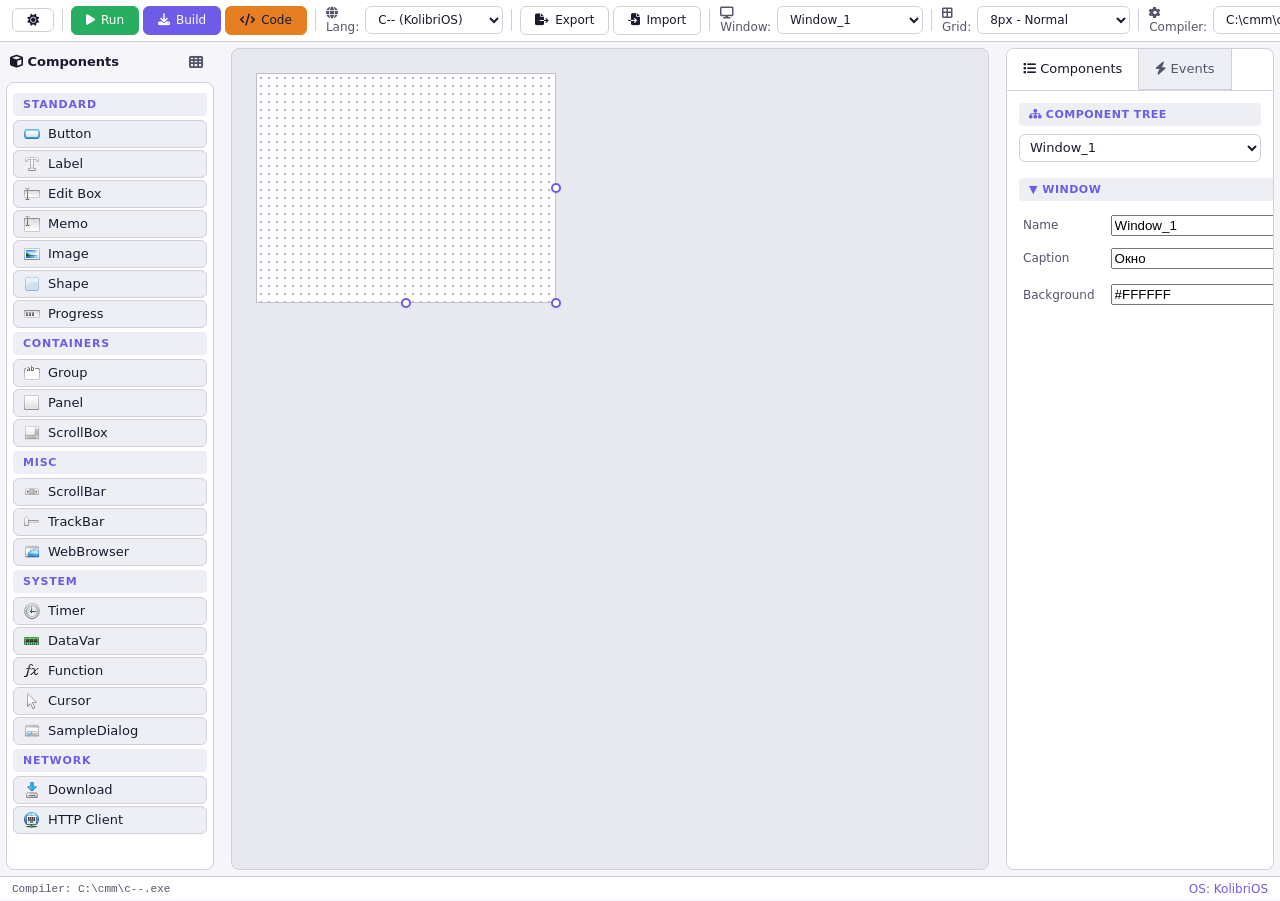
==== commit 4fd6119d: "refactor: список событий: table -> div (flex)" ====
--- a/index.htm
+++ b/index.htm
@@ -155,12 +155,7 @@
 						</div>
 					</div>
 					<div id="event-list-container" class="event-list-container">
-						<table id="event-list" class="event-table" aria-label="Event handlers">
-							<thead>
-								<tr><th>Event</th></tr>
-							</thead>
-							<tbody></tbody>
-						</table>
+						<div id="event-list-items" class="event-list-items" role="list" aria-label="Event handlers"></div>
 					</div>
 				</div>
 			</div>
--- a/style/style.css
+++ b/style/style.css
@@ -793,13 +793,13 @@
 	background: var(--color-input-bg);
 }
 
-.event-table {
-	width: 100%;
-	border-collapse: collapse;
-}
-.event-table thead { display: none; }
-
-.event-table td {
+.event-list-items {
+	display: flex;
+	flex-direction: column;
+	gap: 4px;
+}
+
+.event-list-items .event-item {
 	border: 1px solid var(--color-border);
 	border-radius: var(--radius-md);
 	width: 100%;
@@ -808,12 +808,13 @@
 	padding: 6px 12px;
 	cursor: pointer;
 	transition: all var(--transition-fast);
-}
-.event-table td:hover {
+	box-sizing: border-box;
+}
+.event-list-items .event-item:hover {
 	background: var(--color-surface);
 	border-color: var(--color-border-light);
 }
-.event-table td.select {
+.event-list-items .event-item.select {
 	border-color: var(--color-primary);
 	background: var(--color-primary-bg);
 	color: var(--color-text);
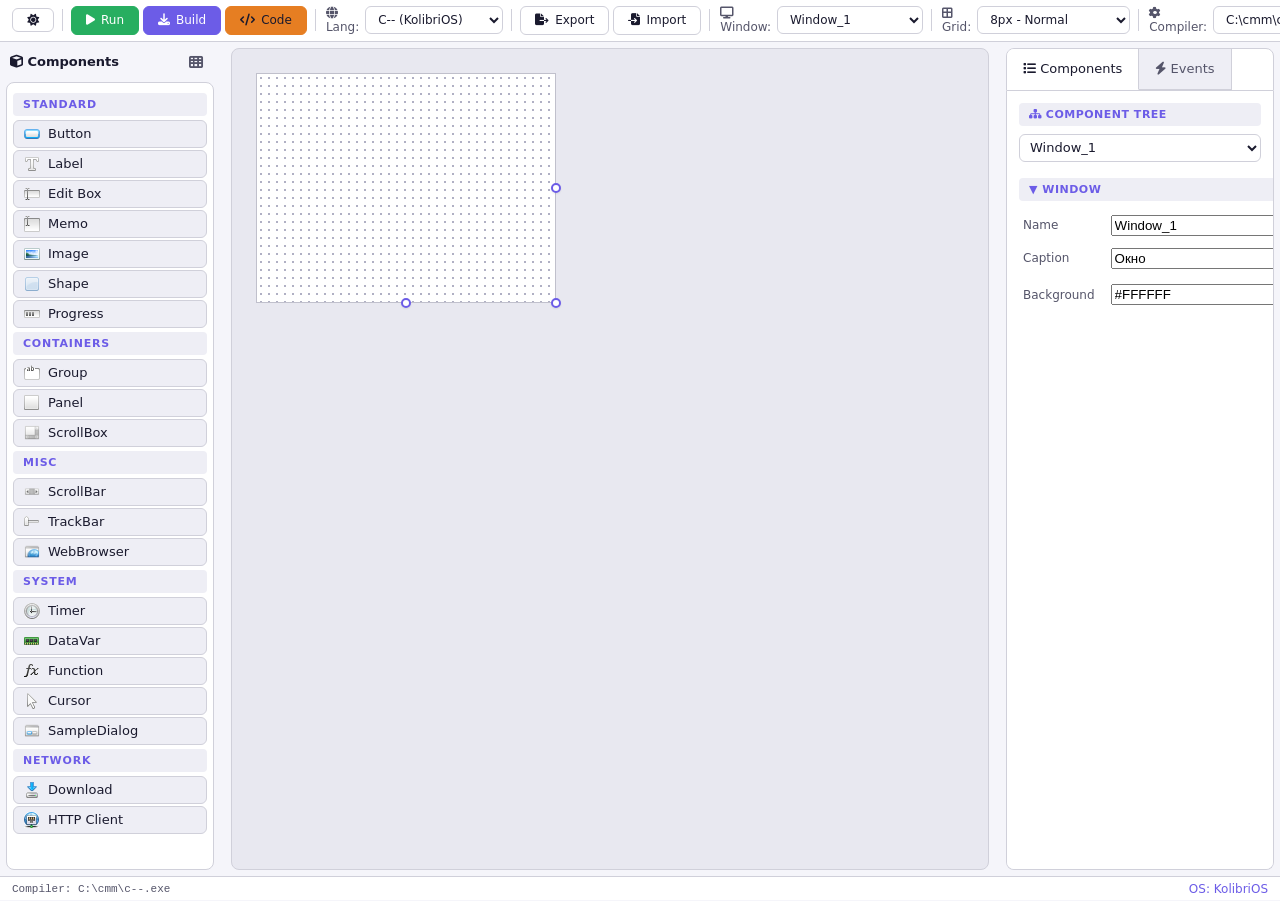
==== commit a33b3abd: "fix: скобка { на одной строке с сигнатурой функции" ====
--- a/index.htm
+++ b/index.htm
@@ -170,8 +170,7 @@
 	<div id="code-editor" class="modal code-editor" role="dialog" aria-modal="true" aria-labelledby="code-editor-title" hidden>
 		<div class="modal-content">
 			<div class="editor-header">
-				<h3 id="code-editor-title">void ComponentName_event()</h3>
-				<div class="editor-braces">{</div>
+				<h3 id="code-editor-title">void ComponentName_event() {</h3>
 			</div>
 			<div class="editor-body">
 				<textarea id="code-textarea" placeholder="// Your code here"></textarea>
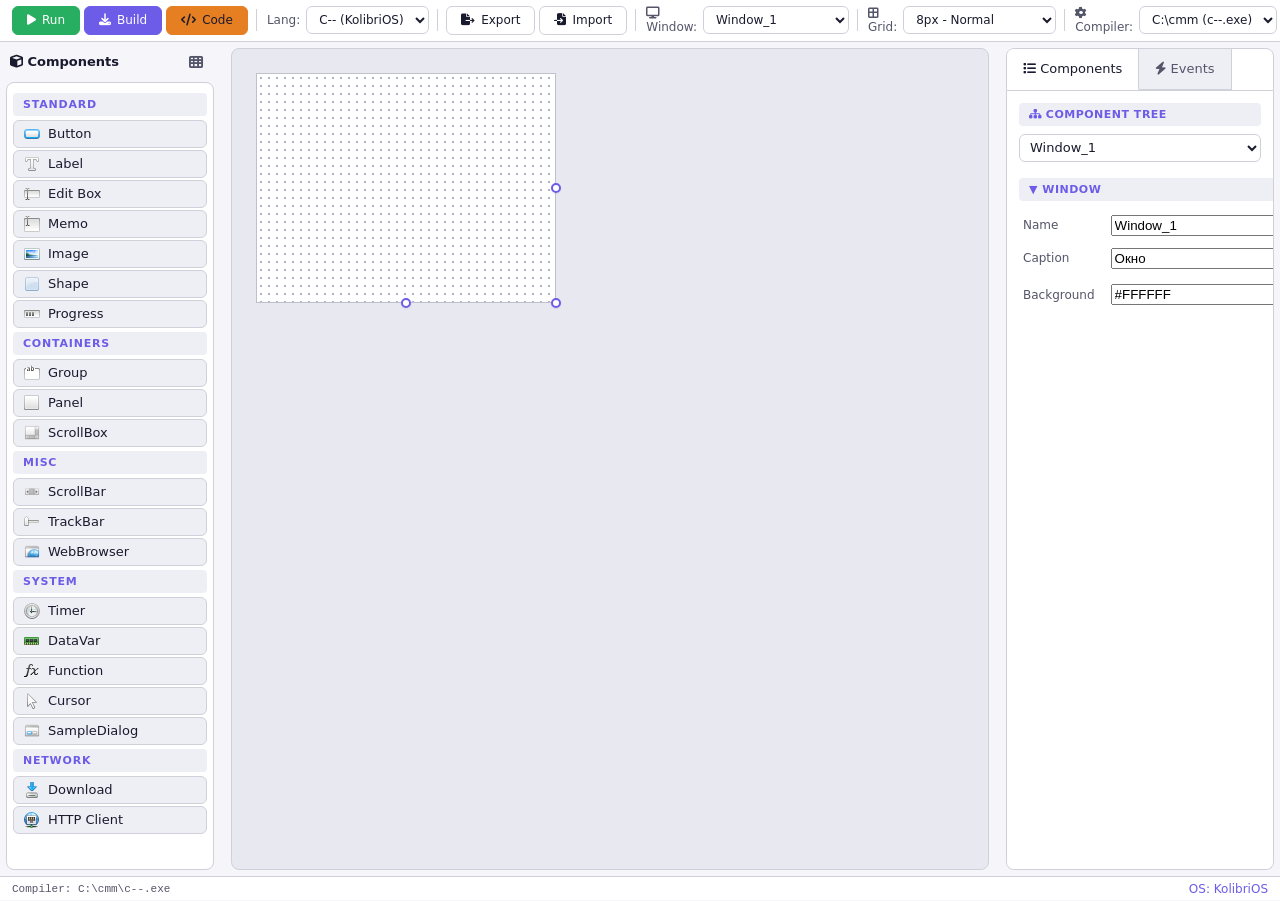
==== commit dc5c411f: "format: reformat всего кода" ====
--- a/index.htm
+++ b/index.htm
@@ -1,209 +1,214 @@
 ﻿<!DOCTYPE html>
-<html lang="ru" data-theme="light">
+<html data-theme="light" lang="ru">
 <head>
-	<meta charset="UTF-8">
-	<meta name="viewport" content="width=device-width, initial-scale=1.0">
-	<title>KStudio - Visual IDE for KolibriOS</title>
-	<link rel="stylesheet" href="style/style.css">
-	<link rel="stylesheet" href="style/gui.css">
-	<link rel="stylesheet" href="https://cdnjs.cloudflare.com/ajax/libs/font-awesome/6.5.1/css/all.min.css">
-	<script src="js/state.js"></script>
-	<script src="js/components.js"></script>
-	<script src="js/editor.js"></script>
-	<script src="js/compiler.js"></script>
-	<script src="js/serializer.js"></script>
-	<script src="js/main.js"></script>
+    <meta charset="UTF-8">
+    <meta content="width=device-width, initial-scale=1.0" name="viewport">
+    <title>KStudio - Visual IDE for KolibriOS</title>
+    <link href="style/style.css" rel="stylesheet">
+    <link href="style/gui.css" rel="stylesheet">
+    <link href="https://cdnjs.cloudflare.com/ajax/libs/font-awesome/6.5.1/css/all.min.css" rel="stylesheet">
+    <script src="js/state.js"></script>
+    <script src="js/components.js"></script>
+    <script src="js/editor.js"></script>
+    <script src="js/compiler.js"></script>
+    <script src="js/serializer.js"></script>
+    <script src="js/main.js"></script>
 </head>
 <body>
-	<div id="event-menu" class="event-menu" role="menu" aria-label="Events menu"></div>
-	<div id="context-menu" class="context-menu" role="menu" aria-label="Context menu"></div>
-	<div id="selection-rect" class="selection-rect" aria-hidden="true"></div>
-
-	<header id="toolbar" class="toolbar" role="toolbar" aria-label="Main toolbar">
-		<div class="toolbar-group">
-			<button class="btn" id="btn-theme" title="Toggle theme" aria-label="Toggle theme">
-				<i class="fa-solid fa-sun"></i>
-			</button>
-		</div>
-		<div class="toolbar-sep" aria-hidden="true"></div>
-		<div class="toolbar-group">
-			<button class="btn btn-run" id="btn-run" title="Run (F9)" aria-label="Run project (F9)">
-				<i class="fa-solid fa-play"></i> <span>Run</span>
-			</button>
-			<button class="btn btn-build" id="btn-build" title="Build .kex (F10)" aria-label="Build executable (F10)">
-				<i class="fa-solid fa-download"></i> <span>Build</span>
-			</button>
-			<button class="btn btn-code" id="btn-code" title="View Generated Code (F12)" aria-label="View generated code (F12)">
-				<i class="fa-solid fa-code"></i> <span>Code</span>
-			</button>
-		</div>
-		<div class="toolbar-sep" aria-hidden="true"></div>
-		<div class="toolbar-group">
-			<label for="lang-selector" class="tool-label" aria-label="Language">
-				<i class="fa-solid fa-globe"></i> Lang:
-			</label>
-			<select id="lang-selector" class="tool-select" aria-label="Target language">
-				<option value="cmm">C-- (KolibriOS)</option>
-				<option value="c">C (Generic)</option>
-				<option value="js">JavaScript (Web)</option>
-			</select>
-		</div>
-		<div class="toolbar-sep" aria-hidden="true"></div>
-		<div class="toolbar-group">
-			<button class="btn" id="btn-export" title="Export Project (.kcm)" aria-label="Export project">
-				<i class="fa-solid fa-file-export"></i> <span>Export</span>
-			</button>
-			<button class="btn" id="btn-import-trigger" title="Import Project" aria-label="Import project">
-				<i class="fa-solid fa-file-import"></i> <span>Import</span>
-			</button>
-			<input type="file" id="import-input" accept=".kcm" hidden aria-hidden="true">
-		</div>
-		<div class="toolbar-sep" aria-hidden="true"></div>
-		<div class="toolbar-group">
-			<label for="window-selector" class="tool-label" aria-label="Window">
-				<i class="fa-solid fa-display"></i> Window:
-			</label>
-			<select id="window-selector" class="tool-select" aria-label="Select window"></select>
-		</div>
-		<div class="toolbar-sep" aria-hidden="true"></div>
-		<div class="toolbar-group">
-			<label for="grid-selector" class="tool-label" aria-label="Grid size">
-				<i class="fa-solid fa-border-all"></i> Grid:
-			</label>
-			<select id="grid-selector" class="tool-select" aria-label="Grid size">
-				<option value="0">No Grid</option>
-				<option value="4">4px - Fine</option>
-				<option value="8" selected>8px - Normal</option>
-				<option value="10">10px</option>
-				<option value="16">16px - Coarse</option>
-				<option value="20">20px - Very Coarse</option>
-			</select>
-		</div>
-		<div class="toolbar-sep" aria-hidden="true"></div>
-		<div class="toolbar-group">
-			<label for="compiler-selector" class="tool-label" aria-label="Compiler">
-				<i class="fa-solid fa-gear"></i> Compiler:
-			</label>
-			<select id="compiler-selector" class="tool-select" aria-label="Compiler path">
-				<option value="C:\cmm">C:\cmm (c--.exe)</option>
-				<option value="C:\cmm\c--.exe" selected>C:\cmm\c--.exe</option>
-			</select>
-		</div>
-	</header>
-
-	<main id="main-layout" class="main-layout" role="main">
-		<aside id="left-panel" class="side-panel side-left" role="complementary" aria-label="Components palette">
-			<div class="panel-header">
-				<h2><i class="fa-solid fa-cube"></i> Components</h2>
-				<button class="icon-btn" id="palette-view-btn" title="Toggle view" aria-label="Toggle palette view">
-					<i class="fa-solid fa-table-cells"></i>
-				</button>
-			</div>
-			<div id="properties-panel" class="properties-panel" role="region" aria-label="Component properties"></div>
-		</aside>
-
-		<div class="splitter" data-side="left" role="separator" aria-orientation="vertical" aria-label="Resize left panel" tabindex="0"></div>
-
-		<section id="center-panel" class="center-panel" role="region" aria-label="Design canvas">
-			<div id="canvas-container" class="canvas-container">
-				<div id="window-background" class="window-background" role="application" aria-label="Design canvas">
-					<div id="window-canvas" class="window-canvas" role="graphics-document" aria-label="Form designer"></div>
-				</div>
-			</div>
-		</section>
-
-		<div class="splitter" data-side="right" role="separator" aria-orientation="vertical" aria-label="Resize right panel" tabindex="0"></div>
-
-		<aside id="right-panel" class="side-panel side-right" role="complementary" aria-label="Properties and events">
-			<div class="tab-bar" role="tablist" aria-label="Panels">
-				<input type="radio" name="panel-tab" id="tab-components" checked hidden>
-				<label for="tab-components" role="tab" aria-selected="true" aria-controls="panel-components">
-					<i class="fa-solid fa-list"></i> Components
-				</label>
-				<input type="radio" name="panel-tab" id="tab-events" hidden>
-				<label for="tab-events" role="tab" aria-selected="false" aria-controls="panel-events">
-					<i class="fa-solid fa-bolt"></i> Events
-				</label>
-			</div>
-
-			<div class="tab-panel active" id="panel-components" role="tabpanel" aria-labelledby="tab-components">
-				<div class="panel-section">
-					<h3 class="section-title"><i class="fa-solid fa-sitemap"></i> Component Tree</h3>
-					<select id="component-tree" class="form-select" aria-label="Component tree"></select>
-				</div>
-				<div class="panel-section">
-					<div id="attribute-panel" class="attributes-panel" role="region" aria-label="Attributes"></div>
-				</div>
-			</div>
-
-			<div class="tab-panel" id="panel-events" role="tabpanel" aria-labelledby="tab-events" hidden>
-				<div class="events-panel">
-					<div class="events-header">
-						<button class="btn btn-primary" id="btn-add-event" aria-label="Add event">
-							<i class="fa-solid fa-plus"></i> Add Event
-						</button>
-						<div class="event-actions">
-							<button class="btn btn-icon" id="btn-delete-event" title="Delete event" aria-label="Delete event">
-								<i class="fa-solid fa-trash"></i>
-							</button>
-							<button class="btn btn-icon" id="btn-replace-event" title="Replace event" aria-label="Replace event">
-								<i class="fa-solid fa-arrows-rotate"></i>
-							</button>
-							<button class="btn btn-primary btn-grow" id="btn-edit-code" title="Edit code" aria-label="Edit event code">
-								<i class="fa-solid fa-pen"></i> Edit Code
-							</button>
-						</div>
-					</div>
-					<div id="event-list-container" class="event-list-container">
-						<div id="event-list-items" class="event-list-items" role="list" aria-label="Event handlers"></div>
-					</div>
-				</div>
-			</div>
-		</aside>
-	</main>
-
-	<footer id="status-bar" class="status-bar" role="status" aria-live="polite">
-		<span id="status-compiler">Compiler: C:\cmm\c--.exe</span>
-		<span id="status-os">OS: KolibriOS</span>
-	</footer>
-
-	<div id="code-editor" class="modal code-editor" role="dialog" aria-modal="true" aria-labelledby="code-editor-title" hidden>
-		<div class="modal-content">
-			<div class="editor-header">
-				<h3 id="code-editor-title">void ComponentName_event() {</h3>
-			</div>
-			<div class="editor-body">
-				<textarea id="code-textarea" placeholder="// Your code here"></textarea>
-			</div>
-			<div class="editor-braces">}</div>
-			<div class="editor-footer">
-				<button class="btn btn-primary" id="btn-save-code">OK</button>
-				<button class="btn" id="btn-cancel-code">Cancel</button>
-			</div>
-		</div>
-	</div>
-
-	<div id="code-viewer" class="modal code-viewer" role="dialog" aria-modal="true" aria-labelledby="code-viewer-title" hidden>
-		<textarea id="view-code-text" readonly aria-label="Generated code" spellcheck="false"></textarea>
-		<div class="modal-footer">
-			<button class="btn" id="btn-close-viewer">Close</button>
-		</div>
-	</div>
-
-	<template id="event-menu-item-template">
-		<div class="event-menu-item" role="menuitem" tabindex="-1">
-			<img class="event-icon" src="" alt="" aria-hidden="true">
-			<span class="event-title"></span>
-		</div>
-	</template>
-	<template id="context-menu-item-template">
-		<div class="context-menu-item" role="menuitem" tabindex="-1">
-			<i class="context-icon" aria-hidden="true"></i>
-			<span class="context-title"></span>
-		</div>
-	</template>
-	<template id="context-menu-separator-template">
-		<div class="context-separator" role="separator"></div>
-	</template>
+<div aria-label="Events menu" class="event-menu" id="event-menu" role="menu"></div>
+<div aria-label="Context menu" class="context-menu" id="context-menu" role="menu"></div>
+<div aria-hidden="true" class="selection-rect" id="selection-rect"></div>
+
+<header aria-label="Main toolbar" class="toolbar" id="toolbar" role="toolbar">
+    <div class="toolbar-group">
+        <button aria-label="Run project (F9)" class="btn btn-run" id="btn-run" title="Run (F9)">
+            <i class="fa-solid fa-play"></i> <span>Run</span>
+        </button>
+        <button aria-label="Build executable (F10)" class="btn btn-build" id="btn-build" title="Build .kex (F10)">
+            <i class="fa-solid fa-download"></i> <span>Build</span>
+        </button>
+        <button aria-label="View generated code (F12)" class="btn btn-code" id="btn-code"
+                title="View Generated Code (F12)">
+            <i class="fa-solid fa-code"></i> <span>Code</span>
+        </button>
+    </div>
+    <div aria-hidden="true" class="toolbar-sep"></div>
+    <div class="toolbar-group">
+        <label aria-label="Language" class="tool-label" for="lang-selector">
+            Lang:
+        </label>
+        <select aria-label="Target language" class="tool-select" id="lang-selector">
+            <option value="cmm">C-- (KolibriOS)</option>
+        </select>
+    </div>
+    <div aria-hidden="true" class="toolbar-sep"></div>
+    <div class="toolbar-group">
+        <button aria-label="Export project" class="btn" id="btn-export" title="Export Project (.kcm)">
+            <i class="fa-solid fa-file-export"></i> <span>Export</span>
+        </button>
+        <button aria-label="Import project" class="btn" id="btn-import-trigger" title="Import Project">
+            <i class="fa-solid fa-file-import"></i> <span>Import</span>
+        </button>
+        <input accept=".kcm" aria-hidden="true" hidden id="import-input" type="file">
+    </div>
+    <div aria-hidden="true" class="toolbar-sep"></div>
+    <div class="toolbar-group">
+        <label aria-label="Window" class="tool-label" for="window-selector">
+            <i class="fa-solid fa-display"></i> Window:
+        </label>
+        <select aria-label="Select window" class="tool-select" id="window-selector"></select>
+    </div>
+    <div aria-hidden="true" class="toolbar-sep"></div>
+    <div class="toolbar-group">
+        <label aria-label="Grid size" class="tool-label" for="grid-selector">
+            <i class="fa-solid fa-border-all"></i> Grid:
+        </label>
+        <select aria-label="Grid size" class="tool-select" id="grid-selector">
+            <option value="0">No Grid</option>
+            <option value="4">4px - Fine</option>
+            <option selected value="8">8px - Normal</option>
+            <option value="10">10px</option>
+            <option value="16">16px - Coarse</option>
+            <option value="20">20px - Very Coarse</option>
+        </select>
+    </div>
+    <div aria-hidden="true" class="toolbar-sep"></div>
+    <div class="toolbar-group">
+        <label aria-label="Compiler" class="tool-label" for="compiler-selector">
+            <i class="fa-solid fa-gear"></i> Compiler:
+        </label>
+        <select aria-label="Compiler path" class="tool-select" id="compiler-selector">
+            <option value="C:\cmm">C:\cmm (c--.exe)</option>
+        </select>
+    </div>
+    <div aria-hidden="true" class="toolbar-sep"></div>
+    <div class="toolbar-group">
+        <button aria-label="Toggle theme" class="btn" id="btn-theme" title="Toggle theme">
+            <i class="fa-solid fa-sun"></i>
+        </button>
+    </div>
+</header>
+
+<main class="main-layout" id="main-layout" role="main">
+    <aside aria-label="Components palette" class="side-panel side-left" id="left-panel" role="complementary">
+        <div class="panel-header">
+            <h2><i class="fa-solid fa-cube"></i> Components</h2>
+            <button aria-label="Toggle palette view" class="icon-btn" id="palette-view-btn" title="Toggle view">
+                <i class="fa-solid fa-table-cells"></i>
+            </button>
+        </div>
+        <div aria-label="Component properties" class="properties-panel" id="properties-panel" role="region"></div>
+    </aside>
+
+    <div aria-label="Resize left panel" aria-orientation="vertical" class="splitter" data-side="left" role="separator"
+         tabindex="0"></div>
+
+    <section aria-label="Design canvas" class="center-panel" id="center-panel" role="region">
+        <div class="canvas-container" id="canvas-container">
+            <div aria-label="Design canvas" class="window-background" id="window-background" role="application">
+                <div aria-label="Form designer" class="window-canvas" id="window-canvas" role="graphics-document"></div>
+            </div>
+        </div>
+    </section>
+
+    <div aria-label="Resize right panel" aria-orientation="vertical" class="splitter" data-side="right" role="separator"
+         tabindex="0"></div>
+
+    <aside aria-label="Properties and events" class="side-panel side-right" id="right-panel" role="complementary">
+        <div aria-label="Panels" class="tab-bar" role="tablist">
+            <input checked hidden id="tab-components" name="panel-tab" type="radio">
+            <label aria-controls="panel-components" aria-selected="true" for="tab-components" role="tab">
+                <i class="fa-solid fa-list"></i> Components
+            </label>
+            <input hidden id="tab-events" name="panel-tab" type="radio">
+            <label aria-controls="panel-events" aria-selected="false" for="tab-events" role="tab">
+                <i class="fa-solid fa-bolt"></i> Events
+            </label>
+        </div>
+
+        <div aria-labelledby="tab-components" class="tab-panel active" id="panel-components" role="tabpanel">
+            <div class="panel-section">
+                <h3 class="section-title"><i class="fa-solid fa-sitemap"></i> Component Tree</h3>
+                <select aria-label="Component tree" class="form-select" id="component-tree"></select>
+            </div>
+            <div class="panel-section">
+                <div aria-label="Attributes" class="attributes-panel" id="attribute-panel" role="region"></div>
+            </div>
+        </div>
+
+        <div aria-labelledby="tab-events" class="tab-panel" hidden id="panel-events" role="tabpanel">
+            <div class="events-panel">
+                <div class="events-header">
+                    <button aria-label="Add event" class="btn btn-primary" id="btn-add-event">
+                        <i class="fa-solid fa-plus"></i> Add Event
+                    </button>
+                    <div class="event-actions">
+                        <button aria-label="Delete event" class="btn btn-icon" id="btn-delete-event"
+                                title="Delete event">
+                            <i class="fa-solid fa-trash"></i>
+                        </button>
+                        <button aria-label="Replace event" class="btn btn-icon" id="btn-replace-event"
+                                title="Replace event">
+                            <i class="fa-solid fa-arrows-rotate"></i>
+                        </button>
+                        <button aria-label="Edit event code" class="btn btn-primary btn-grow" id="btn-edit-code"
+                                title="Edit code">
+                            <i class="fa-solid fa-pen"></i> Edit Code
+                        </button>
+                    </div>
+                </div>
+                <div class="event-list-container" id="event-list-container">
+                    <div aria-label="Event handlers" class="event-list-items" id="event-list-items" role="list"></div>
+                </div>
+            </div>
+        </div>
+    </aside>
+</main>
+
+<footer aria-live="polite" class="status-bar" id="status-bar" role="status">
+    <span id="status-compiler">Compiler: C:\cmm\c--.exe</span>
+    <span id="status-os">OS: KolibriOS</span>
+</footer>
+
+<div aria-labelledby="code-editor-title" aria-modal="true" class="modal code-editor" hidden id="code-editor"
+     role="dialog">
+    <div class="modal-content">
+        <div class="editor-header">
+            <h3 id="code-editor-title">void ComponentName_event() {</h3>
+        </div>
+        <div class="editor-body">
+            <textarea id="code-textarea" placeholder="// Your code here"></textarea>
+        </div>
+        <div class="editor-braces">}</div>
+        <div class="editor-footer">
+            <button class="btn btn-primary" id="btn-save-code">OK</button>
+            <button class="btn" id="btn-cancel-code">Cancel</button>
+        </div>
+    </div>
+</div>
+
+<div aria-labelledby="code-viewer-title" aria-modal="true" class="modal code-viewer" hidden id="code-viewer"
+     role="dialog">
+    <textarea aria-label="Generated code" id="view-code-text" readonly spellcheck="false"></textarea>
+    <div class="modal-footer">
+        <button class="btn" id="btn-close-viewer">Close</button>
+    </div>
+</div>
+
+<template id="event-menu-item-template">
+    <div class="event-menu-item" role="menuitem" tabindex="-1">
+        <img alt="" aria-hidden="true" class="event-icon" src="">
+        <span class="event-title"></span>
+    </div>
+</template>
+<template id="context-menu-item-template">
+    <div class="context-menu-item" role="menuitem" tabindex="-1">
+        <i aria-hidden="true" class="context-icon"></i>
+        <span class="context-title"></span>
+    </div>
+</template>
+<template id="context-menu-separator-template">
+    <div class="context-separator" role="separator"></div>
+</template>
 </body>
 </html>
--- a/style/style.css
+++ b/style/style.css
@@ -1,924 +1,1009 @@
 ﻿:root,
 html[data-theme="light"] {
-	--color-bg: #f5f5fa;
-	--color-surface: #ffffff;
-	--color-surface-alt: #eeeef5;
-	--color-border: #d0d0da;
-	--color-border-light: #c0c0cc;
-	--color-text: #1a1a2e;
-	--color-text-secondary: #55556a;
-	--color-text-muted: #88889a;
-	--color-primary: #6c5ce7;
-	--color-primary-hover: #5a4cd0;
-	--color-primary-active: #4a3cb8;
-	--color-primary-bg: rgba(108, 92, 231, 0.08);
-	--color-success: #27ae60;
-	--color-warning: #e67e22;
-	--color-danger: #e74c3c;
-	--color-run: #27ae60;
-	--color-build: #6c5ce7;
-	--color-code: #e67e22;
-	--color-canvas-bg: #e8e8f0;
-	--color-canvas-dot: #b0b0c4;
-	--color-selection: #6c5ce7;
-	--color-selection-bg: rgba(108, 92, 231, 0.1);
-	--color-input-bg: #ffffff;
-	--color-input-border: #c8c8d4;
-	--color-input-focus: #6c5ce7;
-	--color-overlay: rgba(0, 0, 0, 0.4);
-	--font-ui: 'Segoe UI', system-ui, -apple-system, sans-serif;
-	--font-mono: 'Cascadia Code', 'Fira Code', 'JetBrains Mono', 'SF Mono', monospace;
-	--radius-sm: 4px;
-	--radius-md: 6px;
-	--radius-lg: 8px;
-	--radius-xl: 12px;
-	--shadow-sm: 0 1px 2px rgba(0, 0, 0, 0.08);
-	--shadow-md: 0 4px 12px rgba(0, 0, 0, 0.1);
-	--shadow-lg: 0 8px 24px rgba(0, 0, 0, 0.12);
-	--transition-fast: 120ms ease;
-	--transition-normal: 200ms ease;
+    --color-bg: #f5f5fa;
+    --color-surface: #ffffff;
+    --color-surface-alt: #eeeef5;
+    --color-border: #d0d0da;
+    --color-border-light: #c0c0cc;
+    --color-text: #1a1a2e;
+    --color-text-secondary: #55556a;
+    --color-text-muted: #88889a;
+    --color-primary: #6c5ce7;
+    --color-primary-hover: #5a4cd0;
+    --color-primary-active: #4a3cb8;
+    --color-primary-bg: rgba(108, 92, 231, 0.08);
+    --color-success: #27ae60;
+    --color-warning: #e67e22;
+    --color-danger: #e74c3c;
+    --color-run: #27ae60;
+    --color-build: #6c5ce7;
+    --color-code: #e67e22;
+    --color-canvas-bg: #e8e8f0;
+    --color-canvas-dot: #b0b0c4;
+    --color-selection: #6c5ce7;
+    --color-selection-bg: rgba(108, 92, 231, 0.1);
+    --color-input-bg: #ffffff;
+    --color-input-border: #c8c8d4;
+    --color-input-focus: #6c5ce7;
+    --color-overlay: rgba(0, 0, 0, 0.4);
+    --font-ui: 'Segoe UI', system-ui, -apple-system, sans-serif;
+    --font-mono: 'Cascadia Code', 'Fira Code', 'JetBrains Mono', 'SF Mono', monospace;
+    --radius-sm: 4px;
+    --radius-md: 6px;
+    --radius-lg: 8px;
+    --radius-xl: 12px;
+    --shadow-sm: 0 1px 2px rgba(0, 0, 0, 0.08);
+    --shadow-md: 0 4px 12px rgba(0, 0, 0, 0.1);
+    --shadow-lg: 0 8px 24px rgba(0, 0, 0, 0.12);
+    --transition-fast: 120ms ease;
+    --transition-normal: 200ms ease;
 }
 
 html[data-theme="dark"] {
-	--color-bg: #1e1e2e;
-	--color-surface: #2a2a3e;
-	--color-surface-alt: #32324a;
-	--color-border: #3a3a52;
-	--color-border-light: #42425a;
-	--color-text: #e0e0f0;
-	--color-text-secondary: #9a9ab0;
-	--color-text-muted: #6a6a80;
-	--color-primary: #7c6ff0;
-	--color-primary-hover: #6a5ce0;
-	--color-primary-active: #5a4cd0;
-	--color-primary-bg: rgba(124, 111, 240, 0.12);
-	--color-success: #4ccf7c;
-	--color-warning: #f0c060;
-	--color-danger: #e06060;
-	--color-run: #4ccf7c;
-	--color-build: #7c6ff0;
-	--color-code: #f0c060;
-	--color-canvas-bg: #1a1a2a;
-	--color-canvas-dot: #2a2a40;
-	--color-selection: #7c6ff0;
-	--color-selection-bg: rgba(124, 111, 240, 0.15);
-	--color-input-bg: #222238;
-	--color-input-border: #3a3a52;
-	--color-input-focus: #7c6ff0;
-	--color-overlay: rgba(0, 0, 0, 0.6);
-	--shadow-sm: 0 1px 2px rgba(0, 0, 0, 0.3);
-	--shadow-md: 0 4px 12px rgba(0, 0, 0, 0.4);
-	--shadow-lg: 0 8px 24px rgba(0, 0, 0, 0.5);
-}
-
-*, *::before, *::after { box-sizing: border-box; }
+    --color-bg: #1e1e2e;
+    --color-surface: #2a2a3e;
+    --color-surface-alt: #32324a;
+    --color-border: #3a3a52;
+    --color-border-light: #42425a;
+    --color-text: #e0e0f0;
+    --color-text-secondary: #9a9ab0;
+    --color-text-muted: #6a6a80;
+    --color-primary: #7c6ff0;
+    --color-primary-hover: #6a5ce0;
+    --color-primary-active: #5a4cd0;
+    --color-primary-bg: rgba(124, 111, 240, 0.12);
+    --color-success: #4ccf7c;
+    --color-warning: #f0c060;
+    --color-danger: #e06060;
+    --color-run: #4ccf7c;
+    --color-build: #7c6ff0;
+    --color-code: #f0c060;
+    --color-canvas-bg: #1a1a2a;
+    --color-canvas-dot: #2a2a40;
+    --color-selection: #7c6ff0;
+    --color-selection-bg: rgba(124, 111, 240, 0.15);
+    --color-input-bg: #222238;
+    --color-input-border: #3a3a52;
+    --color-input-focus: #7c6ff0;
+    --color-overlay: rgba(0, 0, 0, 0.6);
+    --shadow-sm: 0 1px 2px rgba(0, 0, 0, 0.3);
+    --shadow-md: 0 4px 12px rgba(0, 0, 0, 0.4);
+    --shadow-lg: 0 8px 24px rgba(0, 0, 0, 0.5);
+}
+
+*, *::before, *::after {
+    box-sizing: border-box;
+}
 
 html, body {
-	height: 100%;
-	margin: 0;
-	padding: 0;
-	overflow: hidden;
-	font-family: var(--font-ui);
-	font-size: 13px;
-	color: var(--color-text);
-	background: var(--color-bg);
-	display: flex;
-	flex-direction: column;
-}
-
-body { position: relative; }
+    height: 100%;
+    margin: 0;
+    padding: 0;
+    overflow: hidden;
+    font-family: var(--font-ui);
+    font-size: 13px;
+    color: var(--color-text);
+    background: var(--color-bg);
+    display: flex;
+    flex-direction: column;
+}
+
+body {
+    position: relative;
+}
 
 ::-webkit-scrollbar {
-	width: 8px;
-	height: 8px;
-}
+    width: 8px;
+    height: 8px;
+}
+
 ::-webkit-scrollbar-track {
-	background: var(--color-surface);
-}
+    background: var(--color-surface);
+}
+
 ::-webkit-scrollbar-thumb {
-	background: var(--color-border);
-	border-radius: 4px;
-}
+    background: var(--color-border);
+    border-radius: 4px;
+}
+
 ::-webkit-scrollbar-thumb:hover {
-	background: var(--color-border-light);
+    background: var(--color-border-light);
 }
 
 .toolbar {
-	display: flex;
-	align-items: center;
-	gap: 4px;
-	padding: 6px 12px;
-	background: var(--color-surface);
-	border-bottom: 1px solid var(--color-border);
-	flex: none;
-	-webkit-app-region: drag;
-}
+    display: flex;
+    align-items: center;
+    gap: 4px;
+    padding: 6px 12px;
+    background: var(--color-surface);
+    border-bottom: 1px solid var(--color-border);
+    flex: none;
+    -webkit-app-region: drag;
+}
+
 .toolbar-group {
-	display: flex;
-	align-items: center;
-	gap: 4px;
-	-webkit-app-region: no-drag;
-}
+    display: flex;
+    align-items: center;
+    gap: 4px;
+    -webkit-app-region: no-drag;
+}
+
 .toolbar-sep {
-	width: 0;
-	height: 22px;
-	border-left: 1px solid var(--color-border);
-	margin: 0 4px;
+    width: 0;
+    height: 22px;
+    border-left: 1px solid var(--color-border);
+    margin: 0 4px;
 }
 
 .btn {
-	display: inline-flex;
-	align-items: center;
-	gap: 6px;
-	padding: 5px 14px;
-	border: 1px solid var(--color-border);
-	border-radius: var(--radius-md);
-	background: var(--color-surface);
-	color: var(--color-text);
-	font-family: var(--font-ui);
-	font-size: 12px;
-	font-weight: 500;
-	cursor: pointer;
-	transition: all var(--transition-fast);
-	user-select: none;
-	white-space: nowrap;
-	line-height: 1.4;
-}
+    display: inline-flex;
+    align-items: center;
+    gap: 6px;
+    padding: 5px 14px;
+    border: 1px solid var(--color-border);
+    border-radius: var(--radius-md);
+    background: var(--color-surface);
+    color: var(--color-text);
+    font-family: var(--font-ui);
+    font-size: 12px;
+    font-weight: 500;
+    cursor: pointer;
+    transition: all var(--transition-fast);
+    user-select: none;
+    white-space: nowrap;
+    line-height: 1.4;
+}
+
 .btn:hover {
-	background: var(--color-surface-alt);
-	border-color: var(--color-border-light);
-	color: var(--color-text);
-}
+    background: var(--color-surface-alt);
+    border-color: var(--color-border-light);
+    color: var(--color-text);
+}
+
 .btn:active {
-	transform: scale(0.97);
-}
-.btn i { font-size: 12px; }
+    transform: scale(0.97);
+}
+
+.btn i {
+    font-size: 12px;
+}
 
 .btn-primary {
-	background: var(--color-primary);
-	border-color: var(--color-primary);
-	color: #fff;
-}
+    background: var(--color-primary);
+    border-color: var(--color-primary);
+    color: #fff;
+}
+
 .btn-primary:hover {
-	background: var(--color-primary-hover);
-	border-color: var(--color-primary-hover);
-	color: #fff;
-}
+    background: var(--color-primary-hover);
+    border-color: var(--color-primary-hover);
+    color: #fff;
+}
+
 .btn-primary:active {
-	background: var(--color-primary-active);
-}
+    background: var(--color-primary-active);
+}
+
 .btn-run {
-	background: var(--color-run) !important;
-	border-color: var(--color-run) !important;
-	color: #fff !important;
-}
+    background: var(--color-run) !important;
+    border-color: var(--color-run) !important;
+    color: #fff !important;
+}
+
 .btn-run:hover {
-	filter: brightness(1.1) !important;
-}
+    filter: brightness(1.1) !important;
+}
+
 .btn-build {
-	background: var(--color-build) !important;
-	border-color: var(--color-build) !important;
-	color: #fff !important;
-}
+    background: var(--color-build) !important;
+    border-color: var(--color-build) !important;
+    color: #fff !important;
+}
+
 .btn-build:hover {
-	filter: brightness(1.1) !important;
-}
+    filter: brightness(1.1) !important;
+}
+
 .btn-code {
-	background: var(--color-code) !important;
-	border-color: var(--color-code) !important;
-	color: #1a1a2e !important;
-}
+    background: var(--color-code) !important;
+    border-color: var(--color-code) !important;
+    color: #1a1a2e !important;
+}
+
 .btn-code:hover {
-	filter: brightness(1.1) !important;
-}
+    filter: brightness(1.1) !important;
+}
+
 .btn-icon {
-	padding: 5px 8px;
-	font-size: 13px;
-}
-.btn-grow { flex: 1; }
+    padding: 5px 8px;
+    font-size: 13px;
+}
+
+.btn-grow {
+    flex: 1;
+}
 
 .icon-btn {
-	display: inline-flex;
-	align-items: center;
-	justify-content: center;
-	width: 28px;
-	height: 28px;
-	border: none;
-	border-radius: var(--radius-sm);
-	background: transparent;
-	color: var(--color-text-secondary);
-	cursor: pointer;
-	transition: all var(--transition-fast);
-	font-size: 14px;
-}
+    display: inline-flex;
+    align-items: center;
+    justify-content: center;
+    width: 28px;
+    height: 28px;
+    border: none;
+    border-radius: var(--radius-sm);
+    background: transparent;
+    color: var(--color-text-secondary);
+    cursor: pointer;
+    transition: all var(--transition-fast);
+    font-size: 14px;
+}
+
 .icon-btn:hover {
-	background: var(--color-surface-alt);
-	color: var(--color-primary);
+    background: var(--color-surface-alt);
+    color: var(--color-primary);
 }
 
 .tool-select {
-	height: 28px;
-	padding: 0 8px;
-	border: 1px solid var(--color-border);
-	border-radius: var(--radius-md);
-	background: var(--color-input-bg);
-	color: var(--color-text);
-	font-family: var(--font-ui);
-	font-size: 12px;
-	outline: none;
-	cursor: pointer;
-	transition: border-color var(--transition-fast);
-}
+    height: 28px;
+    padding: 0 8px;
+    border: 1px solid var(--color-border);
+    border-radius: var(--radius-md);
+    background: var(--color-input-bg);
+    color: var(--color-text);
+    font-family: var(--font-ui);
+    font-size: 12px;
+    outline: none;
+    cursor: pointer;
+    transition: border-color var(--transition-fast);
+}
+
 .tool-select:focus {
-	border-color: var(--color-input-focus);
-}
+    border-color: var(--color-input-focus);
+}
+
 .tool-label {
-	font-size: 12px;
-	color: var(--color-text-secondary);
-	font-weight: 500;
-	margin: 0 2px;
+    font-size: 12px;
+    color: var(--color-text-secondary);
+    font-weight: 500;
+    margin: 0 2px;
 }
 
 .main-layout {
-	display: flex;
-	flex: 1;
-	min-height: 0;
-	overflow: hidden;
+    display: flex;
+    flex: 1;
+    min-height: 0;
+    overflow: hidden;
 }
 
 .side-panel {
-	flex: 0 0 auto;
-	display: flex;
-	flex-direction: column;
-	min-height: 0;
-	overflow: hidden;
-	padding: 6px;
-}
+    flex: 0 0 auto;
+    display: flex;
+    flex-direction: column;
+    min-height: 0;
+    overflow: hidden;
+    padding: 6px;
+}
+
 .side-left {
-	width: 220px;
-	min-width: 120px;
-}
+    width: 220px;
+    min-width: 120px;
+}
+
 .side-right {
-	width: 280px;
-	min-width: 180px;
+    width: 280px;
+    min-width: 180px;
 }
 
 .panel-header {
-	display: flex;
-	justify-content: space-between;
-	align-items: center;
-	padding: 0 4px 6px;
-	font-size: 13px;
-	font-weight: 600;
-	color: var(--color-text);
-}
+    display: flex;
+    justify-content: space-between;
+    align-items: center;
+    padding: 0 4px 6px;
+    font-size: 13px;
+    font-weight: 600;
+    color: var(--color-text);
+}
+
 .panel-header h2 {
-	margin: 0;
-	font-size: inherit;
-	font-weight: 600;
+    margin: 0;
+    font-size: inherit;
+    font-weight: 600;
 }
 
 .properties-panel {
-	flex: 1;
-	min-height: 0;
-	border: 1px solid var(--color-border);
-	border-radius: var(--radius-lg);
-	padding: 6px;
-	background: var(--color-surface);
-	overflow-y: auto;
-	cursor: default;
-}
+    flex: 1;
+    min-height: 0;
+    border: 1px solid var(--color-border);
+    border-radius: var(--radius-lg);
+    padding: 6px;
+    background: var(--color-surface);
+    overflow-y: auto;
+    cursor: default;
+}
+
 .properties-panel .title {
-	width: auto;
-	padding: 5px 10px;
-	margin: 4px 0;
-	font-size: 11px;
-	font-weight: 700;
-	text-transform: uppercase;
-	letter-spacing: 0.8px;
-	border-radius: var(--radius-sm);
-	background: var(--color-surface-alt);
-	color: var(--color-primary);
+    width: auto;
+    padding: 5px 10px;
+    margin: 4px 0;
+    font-size: 11px;
+    font-weight: 700;
+    text-transform: uppercase;
+    letter-spacing: 0.8px;
+    border-radius: var(--radius-sm);
+    background: var(--color-surface-alt);
+    color: var(--color-primary);
 }
 
 .properties-panel .element {
-	display: flex;
-	align-items: center;
-	gap: 8px;
-	padding: 5px 10px;
-	margin: 2px 0;
-	border: 1px solid var(--color-border);
-	border-radius: var(--radius-md);
-	background: var(--color-surface-alt);
-	cursor: pointer;
-	transition: all var(--transition-fast);
-}
+    display: flex;
+    align-items: center;
+    gap: 8px;
+    padding: 5px 10px;
+    margin: 2px 0;
+    border: 1px solid var(--color-border);
+    border-radius: var(--radius-md);
+    background: var(--color-surface-alt);
+    cursor: pointer;
+    transition: all var(--transition-fast);
+}
+
 .properties-panel .element:hover {
-	border-color: var(--color-primary);
-	background: var(--color-primary-bg);
-	transform: translateX(2px);
-}
+    border-color: var(--color-primary);
+    background: var(--color-primary-bg);
+    transform: translateX(2px);
+}
+
 .properties-panel .element img {
-	display: block;
-	flex: none;
-	width: 16px;
-	height: 16px;
-}
+    display: block;
+    flex: none;
+    width: 16px;
+    height: 16px;
+}
+
 .properties-panel .element span {
-	color: var(--color-text);
-	font-size: 13px;
-}
+    color: var(--color-text);
+    font-size: 13px;
+}
+
 .properties-panel .element.select {
-	background: var(--color-primary-bg);
-	border-color: var(--color-primary);
+    background: var(--color-primary-bg);
+    border-color: var(--color-primary);
 }
 
 .properties-panel.palette-tile {
-	display: flex;
-	flex-wrap: wrap;
-	align-content: flex-start;
-	gap: 4px;
-	flex: 0 1 auto;
-}
+    display: flex;
+    flex-wrap: wrap;
+    align-content: flex-start;
+    gap: 4px;
+    flex: 0 1 auto;
+}
+
 .properties-panel.palette-tile .element {
-	flex-direction: column;
-	padding: 4px 6px;
-	margin: 0;
-	gap: 0;
-	width: auto;
-}
+    flex-direction: column;
+    padding: 4px 6px;
+    margin: 0;
+    gap: 0;
+    width: auto;
+}
+
 .properties-panel.palette-tile .element span {
-	display: none;
-}
+    display: none;
+}
+
 .properties-panel.palette-tile .title {
-	flex: 0 0 100%;
-	margin: 4px 0 0;
+    flex: 0 0 100%;
+    margin: 4px 0 0;
 }
 
 .center-panel {
-	flex: 1 1 auto;
-	min-width: 0;
-	overflow: hidden;
-	display: flex;
-	padding: 6px;
+    flex: 1 1 auto;
+    min-width: 0;
+    overflow: hidden;
+    display: flex;
+    padding: 6px;
 }
 
 .canvas-container {
-	flex: 1;
-	overflow: auto;
-	border: 1px solid var(--color-border);
-	border-radius: var(--radius-lg);
-	background: var(--color-canvas-bg);
+    flex: 1;
+    overflow: auto;
+    border: 1px solid var(--color-border);
+    border-radius: var(--radius-lg);
+    background: var(--color-canvas-bg);
 }
 
 .window-background {
-	width: 300px;
-	height: 230px;
-	background: var(--color-surface);
-	border: 1px solid var(--color-border-light);
-	position: relative;
-	margin: 24px;
+    width: 300px;
+    height: 230px;
+    background: var(--color-surface);
+    border: 1px solid var(--color-border-light);
+    position: relative;
+    margin: 24px;
 }
 
 .window-canvas {
-	width: 100%;
-	height: 100%;
-	background-image: radial-gradient(circle, var(--color-canvas-dot) 1px, transparent 1px);
-	background-size: 5px 5px;
-	position: absolute;
+    width: 100%;
+    height: 100%;
+    background-image: radial-gradient(circle, var(--color-canvas-dot) 1px, transparent 1px);
+    background-size: 5px 5px;
+    position: absolute;
 }
 
 .splitter {
-	flex: 0 0 auto;
-	width: 5px;
-	cursor: col-resize;
-	background: transparent;
-	position: relative;
-	z-index: 10;
-	transition: background var(--transition-fast);
-}
+    flex: 0 0 auto;
+    width: 5px;
+    cursor: col-resize;
+    background: transparent;
+    position: relative;
+    z-index: 10;
+    transition: background var(--transition-fast);
+}
+
 .splitter:hover, .splitter:active, .splitter.active {
-	background: var(--color-primary);
+    background: var(--color-primary);
 }
 
 .tab-bar {
-	background: var(--color-surface);
-	border: 1px solid var(--color-border);
-	border-radius: var(--radius-lg) var(--radius-lg) 0 0;
-	overflow: hidden;
-	flex: none;
-}
+    background: var(--color-surface);
+    border: 1px solid var(--color-border);
+    border-radius: var(--radius-lg) var(--radius-lg) 0 0;
+    overflow: hidden;
+    flex: none;
+}
+
 .tab-bar label {
-	display: inline-block;
-	padding: 6px 16px;
-	border-right: 1px solid var(--color-border);
-	border-bottom: 1px solid var(--color-border);
-	line-height: 28px;
-	cursor: pointer;
-	background: var(--color-surface-alt);
-	color: var(--color-text-secondary);
-	font-size: 13px;
-	font-weight: 500;
-	transition: all var(--transition-fast);
-	margin: 0;
-	float: left;
-}
+    display: inline-block;
+    padding: 6px 16px;
+    border-right: 1px solid var(--color-border);
+    border-bottom: 1px solid var(--color-border);
+    line-height: 28px;
+    cursor: pointer;
+    background: var(--color-surface-alt);
+    color: var(--color-text-secondary);
+    font-size: 13px;
+    font-weight: 500;
+    transition: all var(--transition-fast);
+    margin: 0;
+    float: left;
+}
+
 .tab-bar label:hover {
-	background: var(--color-surface);
-	color: var(--color-text);
-}
+    background: var(--color-surface);
+    color: var(--color-text);
+}
+
 .tab-bar input[type="radio"]:checked + label {
-	background: var(--color-surface);
-	border-bottom-color: var(--color-surface);
-	color: var(--color-text);
-	z-index: 1;
+    background: var(--color-surface);
+    border-bottom-color: var(--color-surface);
+    color: var(--color-text);
+    z-index: 1;
 }
 
 .tab-panel {
-	display: none;
-	padding: 12px;
-	border: 1px solid var(--color-border);
-	border-top: none;
-	border-radius: 0 0 var(--radius-lg) var(--radius-lg);
-	background: var(--color-surface);
-	flex: 1;
-	min-height: 0;
-	overflow-y: auto;
-}
+    display: none;
+    padding: 12px;
+    border: 1px solid var(--color-border);
+    border-top: none;
+    border-radius: 0 0 var(--radius-lg) var(--radius-lg);
+    background: var(--color-surface);
+    flex: 1;
+    min-height: 0;
+    overflow-y: auto;
+}
+
 .tab-panel.active {
-	display: block;
+    display: block;
 }
 
 .status-bar {
-	width: 100%;
-	height: 24px;
-	background: var(--color-surface);
-	border-top: 1px solid var(--color-border);
-	padding: 0 12px;
-	font-size: 12px;
-	line-height: 24px;
-	color: var(--color-text-secondary);
-	display: flex;
-	gap: 24px;
-	flex: none;
-}
+    width: 100%;
+    height: 24px;
+    background: var(--color-surface);
+    border-top: 1px solid var(--color-border);
+    padding: 0 12px;
+    font-size: 12px;
+    line-height: 24px;
+    color: var(--color-text-secondary);
+    display: flex;
+    gap: 24px;
+    flex: none;
+}
+
 .status-bar span {
-	white-space: nowrap;
-}
+    white-space: nowrap;
+}
+
 #status-compiler {
-	font-family: var(--font-mono);
-	font-size: 11px;
-}
+    font-family: var(--font-mono);
+    font-size: 11px;
+}
+
 #status-os {
-	margin-left: auto;
-	color: var(--color-primary);
-	font-weight: 500;
+    margin-left: auto;
+    color: var(--color-primary);
+    font-weight: 500;
 }
 
 .modal {
-	position: fixed;
-	inset: 0;
-	z-index: 999;
-	background: var(--color-overlay);
-	display: none;
-	align-items: center;
-	justify-content: center;
-}
+    position: fixed;
+    inset: 0;
+    z-index: 999;
+    background: var(--color-overlay);
+    display: none;
+    align-items: center;
+    justify-content: center;
+}
+
 .modal:not([hidden]) {
-	display: flex;
+    display: flex;
 }
 
 .code-editor .modal-content {
-	width: 80%;
-	max-width: 800px;
-	height: 70vh;
-	background: var(--color-surface);
-	border: 1px solid var(--color-border);
-	border-radius: var(--radius-xl);
-	display: flex;
-	flex-direction: column;
-	overflow: hidden;
+    width: 80%;
+    max-width: 800px;
+    height: 70vh;
+    background: var(--color-surface);
+    border: 1px solid var(--color-border);
+    border-radius: var(--radius-xl);
+    display: flex;
+    flex-direction: column;
+    overflow: hidden;
 }
 
 .code-viewer {
-	flex-direction: column;
-	align-items: center;
-	justify-content: center;
-}
+    flex-direction: column;
+    align-items: center;
+    justify-content: center;
+}
+
 .code-viewer textarea {
-	width: 80%;
-	max-width: 900px;
-	height: 70vh;
-	border: 1px solid var(--color-border);
-	border-radius: var(--radius-lg);
-	padding: 16px;
-	font-family: var(--font-mono);
-	font-size: 13px;
-	line-height: 1.5;
-	background: var(--color-input-bg);
-	color: var(--color-text);
-	resize: none;
-	outline: none;
-}
+    width: 80%;
+    max-width: 900px;
+    height: 70vh;
+    border: 1px solid var(--color-border);
+    border-radius: var(--radius-lg);
+    padding: 16px;
+    font-family: var(--font-mono);
+    font-size: 13px;
+    line-height: 1.5;
+    background: var(--color-input-bg);
+    color: var(--color-text);
+    resize: none;
+    outline: none;
+}
+
 .code-viewer .modal-footer {
-	margin-top: 8px;
+    margin-top: 8px;
 }
 
 .editor-header {
-	padding: 12px 16px 4px;
-	flex: none;
-}
+    padding: 12px 16px 4px;
+    flex: none;
+}
+
 .editor-header h3 {
-	margin: 0;
-	font-size: 13px;
-	font-weight: 600;
-	color: var(--color-primary);
-	font-family: var(--font-mono);
-}
+    margin: 0;
+    font-size: 13px;
+    font-weight: 600;
+    color: var(--color-primary);
+    font-family: var(--font-mono);
+}
+
 .editor-body {
-	flex: 1;
-	min-height: 0;
-	padding: 0;
-}
+    flex: 1;
+    min-height: 0;
+    padding: 0;
+}
+
 .editor-body textarea {
-	width: 100%;
-	height: 100%;
-	padding: 16px;
-	border: none;
-	outline: none;
-	background: var(--color-input-bg);
-	color: var(--color-text);
-	font-family: var(--font-mono);
-	font-size: 13px;
-	line-height: 1.5;
-	resize: none;
-}
+    width: 100%;
+    height: 100%;
+    padding: 16px;
+    border: none;
+    outline: none;
+    background: var(--color-input-bg);
+    color: var(--color-text);
+    font-family: var(--font-mono);
+    font-size: 13px;
+    line-height: 1.5;
+    resize: none;
+}
+
 .editor-footer {
-	flex: none;
-	padding: 12px 16px;
-	display: flex;
-	gap: 8px;
-	justify-content: flex-end;
-}
+    flex: none;
+    padding: 12px 16px;
+    display: flex;
+    gap: 8px;
+    justify-content: flex-end;
+}
+
 .editor-braces {
-	padding: 0 16px;
-	font-size: 13px;
-	color: var(--color-text-muted);
-	font-family: var(--font-mono);
-	user-select: none;
+    padding: 0 16px;
+    font-size: 13px;
+    color: var(--color-text-muted);
+    font-family: var(--font-mono);
+    user-select: none;
 }
 
 .event-menu, .context-menu {
-	display: none;
-	position: fixed;
-	z-index: 200;
-	background: var(--color-surface);
-	border: 1px solid var(--color-border);
-	border-radius: var(--radius-xl);
-	box-shadow: var(--shadow-lg);
-	overflow: hidden;
-	min-width: 180px;
+    display: none;
+    position: fixed;
+    z-index: 200;
+    background: var(--color-surface);
+    border: 1px solid var(--color-border);
+    border-radius: var(--radius-xl);
+    box-shadow: var(--shadow-lg);
+    overflow: hidden;
+    min-width: 180px;
 }
 
 .event-item,
 .event-menu-item, .context-menu-item {
-	display: flex;
-	align-items: center;
-	gap: 8px;
-	width: 100%;
-	cursor: pointer;
-	padding: 7px 14px;
-	border-bottom: 1px solid var(--color-border);
-	font-size: 13px;
-	color: var(--color-text);
-	transition: background var(--transition-fast);
-}
+    display: flex;
+    align-items: center;
+    gap: 8px;
+    width: 100%;
+    cursor: pointer;
+    padding: 7px 14px;
+    border-bottom: 1px solid var(--color-border);
+    font-size: 13px;
+    color: var(--color-text);
+    transition: background var(--transition-fast);
+}
+
 .event-menu-item:last-child, .context-menu-item:last-child {
-	border-bottom: none;
-}
+    border-bottom: none;
+}
+
 .event-menu-item:hover, .context-menu-item:hover {
-	background: var(--color-surface-alt);
-}
+    background: var(--color-surface-alt);
+}
+
 .event-menu-item img {
-	width: 16px;
-	height: 16px;
-	flex: none;
-}
+    width: 16px;
+    height: 16px;
+    flex: none;
+}
+
 .event-menu-item .event-title, .context-menu-item .context-title {
-	flex: 1;
-}
+    flex: 1;
+}
+
 .context-separator,
 .event-separator {
-	height: 1px;
-	background: var(--color-border);
-	margin: 4px 0;
+    height: 1px;
+    background: var(--color-border);
+    margin: 4px 0;
 }
 
 .selection-rect {
-	position: fixed;
-	border: 2px solid var(--color-selection);
-	background: var(--color-selection-bg);
-	z-index: 100;
-	display: none;
-	pointer-events: none;
-	border-radius: 2px;
+    position: fixed;
+    border: 2px solid var(--color-selection);
+    background: var(--color-selection-bg);
+    z-index: 100;
+    display: none;
+    pointer-events: none;
+    border-radius: 2px;
 }
 
 .panel-section {
-	margin-bottom: 12px;
-}
+    margin-bottom: 12px;
+}
+
 .panel-section:last-child {
-	margin-bottom: 0;
+    margin-bottom: 0;
 }
 
 .section-title {
-	font-size: 11px;
-	font-weight: 700;
-	text-transform: uppercase;
-	letter-spacing: 0.5px;
-	color: var(--color-primary);
-	padding: 5px 10px;
-	margin: 0 0 8px;
-	background: var(--color-surface-alt);
-	border-radius: var(--radius-sm);
+    font-size: 11px;
+    font-weight: 700;
+    text-transform: uppercase;
+    letter-spacing: 0.5px;
+    color: var(--color-primary);
+    padding: 5px 10px;
+    margin: 0 0 8px;
+    background: var(--color-surface-alt);
+    border-radius: var(--radius-sm);
 }
 
 .form-select {
-	width: 100%;
-	height: 28px;
-	padding: 0 6px;
-	border: 1px solid var(--color-border);
-	border-radius: var(--radius-md);
-	background: var(--color-input-bg);
-	color: var(--color-text);
-	font-family: var(--font-ui);
-	font-size: 13px;
-	outline: none;
-}
+    width: 100%;
+    height: 28px;
+    padding: 0 6px;
+    border: 1px solid var(--color-border);
+    border-radius: var(--radius-md);
+    background: var(--color-input-bg);
+    color: var(--color-text);
+    font-family: var(--font-ui);
+    font-size: 13px;
+    outline: none;
+}
+
 .form-select:focus {
-	border-color: var(--color-input-focus);
+    border-color: var(--color-input-focus);
 }
 
 .attributes-panel {
-	display: grid;
-	grid-template-columns: auto 1fr;
-	align-items: center;
-	gap: 8px;
-}
+    display: grid;
+    grid-template-columns: auto 1fr;
+    align-items: center;
+    gap: 8px;
+}
+
 .attributes-panel .title-pod {
-	grid-column: 1 / -1;
-	font-size: 11px;
-	font-weight: 700;
-	text-transform: uppercase;
-	letter-spacing: 0.5px;
-	color: var(--color-primary);
-	padding: 5px 10px;
-	margin: 4px 0;
-	background: var(--color-surface-alt);
-	border-radius: var(--radius-sm);
-	cursor: pointer;
-}
+    grid-column: 1 / -1;
+    font-size: 11px;
+    font-weight: 700;
+    text-transform: uppercase;
+    letter-spacing: 0.5px;
+    color: var(--color-primary);
+    padding: 5px 10px;
+    margin: 4px 0;
+    background: var(--color-surface-alt);
+    border-radius: var(--radius-sm);
+    cursor: pointer;
+}
+
 .attributes-panel .attr-label {
-	font-size: 12px;
-	color: var(--color-text-secondary);
-	white-space: nowrap;
-	padding: 2px 4px;
-}
+    font-size: 12px;
+    color: var(--color-text-secondary);
+    white-space: nowrap;
+    padding: 2px 4px;
+}
+
 .attributes-panel .attr-value {
-	padding: 2px 4px;
-}
+    padding: 2px 4px;
+}
+
 .attributes-panel input[type="text"],
 .attributes-panel input[type="number"] {
-	width: 100%;
-	height: 28px;
-	padding: 0 8px;
-	border: 1px solid var(--color-input-border);
-	border-radius: var(--radius-md);
-	background: var(--color-input-bg);
-	color: var(--color-text);
-	font-family: var(--font-ui);
-	font-size: 13px;
-	outline: none;
-	transition: border-color var(--transition-fast);
-}
+    width: 100%;
+    height: 28px;
+    padding: 0 8px;
+    border: 1px solid var(--color-input-border);
+    border-radius: var(--radius-md);
+    background: var(--color-input-bg);
+    color: var(--color-text);
+    font-family: var(--font-ui);
+    font-size: 13px;
+    outline: none;
+    transition: border-color var(--transition-fast);
+}
+
 .attributes-panel input:focus {
-	border-color: var(--color-input-focus);
-}
+    border-color: var(--color-input-focus);
+}
+
 .attributes-panel input[type="color"] {
-	width: 100%;
-	height: 28px;
-	padding: 0;
-	border: none;
-	border-radius: var(--radius-md);
-	cursor: pointer;
-	background: none;
-}
+    width: 100%;
+    height: 28px;
+    padding: 0;
+    border: none;
+    border-radius: var(--radius-md);
+    cursor: pointer;
+    background: none;
+}
+
 .attributes-panel input[type="color"]::-webkit-color-swatch-wrapper {
-	padding: 0;
-}
+    padding: 0;
+}
+
 .attributes-panel input[type="color"]::-webkit-color-swatch {
-	border: 1px solid var(--color-input-border);
-	border-radius: var(--radius-sm);
-}
+    border: 1px solid var(--color-input-border);
+    border-radius: var(--radius-sm);
+}
+
 .attributes-panel select {
-	width: 100%;
-	height: 28px;
-	padding: 0 6px;
-	border: 1px solid var(--color-input-border);
-	border-radius: var(--radius-md);
-	background: var(--color-input-bg);
-	color: var(--color-text);
-	font-family: var(--font-ui);
-	font-size: 13px;
-	outline: none;
-}
+    width: 100%;
+    height: 28px;
+    padding: 0 6px;
+    border: 1px solid var(--color-input-border);
+    border-radius: var(--radius-md);
+    background: var(--color-input-bg);
+    color: var(--color-text);
+    font-family: var(--font-ui);
+    font-size: 13px;
+    outline: none;
+}
+
 .attributes-panel select:focus {
-	border-color: var(--color-input-focus);
-}
+    border-color: var(--color-input-focus);
+}
+
 .attributes-panel input[type="checkbox"] {
-	width: 16px;
-	height: 16px;
-	accent-color: var(--color-primary);
-}
+    width: 16px;
+    height: 16px;
+    accent-color: var(--color-primary);
+}
+
 .attributes-panel .color-input-group {
-	display: flex;
-	gap: 4px;
-	align-items: center;
-}
+    display: flex;
+    gap: 4px;
+    align-items: center;
+}
+
 .attributes-panel .color-input-group input[type="text"] {
-	flex: 1;
-	min-width: 0;
-	text-transform: uppercase;
-}
+    flex: 1;
+    min-width: 0;
+    text-transform: uppercase;
+}
+
 .attributes-panel .color-input-group input[type="color"] {
-	width: 28px;
-	height: 28px;
-	flex: none;
-	padding: 0;
-	border: none;
-	border-radius: var(--radius-sm);
-	cursor: pointer;
-	background: none;
+    width: 28px;
+    height: 28px;
+    flex: none;
+    padding: 0;
+    border: none;
+    border-radius: var(--radius-sm);
+    cursor: pointer;
+    background: none;
 }
 
 .events-panel {
-	display: flex;
-	flex-direction: column;
-	gap: 8px;
-}
+    display: flex;
+    flex-direction: column;
+    gap: 8px;
+}
+
 .events-header {
-	display: flex;
-	flex-direction: column;
-	gap: 6px;
-}
+    display: flex;
+    flex-direction: column;
+    gap: 6px;
+}
+
 .event-actions {
-	display: flex;
-	gap: 4px;
-}
+    display: flex;
+    gap: 4px;
+}
+
 .event-actions .btn {
-	flex: 0 0 auto;
-	padding: 5px 10px;
-	font-size: 12px;
-}
+    flex: 0 0 auto;
+    padding: 5px 10px;
+    font-size: 12px;
+}
+
 .event-actions .btn.btn-grow {
-	flex: 1;
+    flex: 1;
 }
 
 .event-list-container {
-	overflow: auto;
-	width: 100%;
-	height: 280px;
-	border: 1px solid var(--color-border);
-	border-radius: var(--radius-md);
-	background: var(--color-input-bg);
+    overflow: auto;
+    width: 100%;
+    height: 280px;
+    border: 1px solid var(--color-border);
+    border-radius: var(--radius-md);
+    background: var(--color-input-bg);
 }
 
 .event-list-items {
-	display: flex;
-	flex-direction: column;
-	gap: 4px;
+    display: flex;
+    flex-direction: column;
+    gap: 4px;
 }
 
 .event-list-items .event-item {
-	border: 1px solid var(--color-border);
-	border-radius: var(--radius-md);
-	width: 100%;
-	background: var(--color-surface-alt);
-	color: var(--color-text);
-	padding: 6px 12px;
-	cursor: pointer;
-	transition: all var(--transition-fast);
-	box-sizing: border-box;
-}
+    border: 1px solid var(--color-border);
+    border-radius: var(--radius-md);
+    width: 100%;
+    background: var(--color-surface-alt);
+    color: var(--color-text);
+    padding: 6px 12px;
+    cursor: pointer;
+    transition: all var(--transition-fast);
+    box-sizing: border-box;
+}
+
 .event-list-items .event-item:hover {
-	background: var(--color-surface);
-	border-color: var(--color-border-light);
-}
+    background: var(--color-surface);
+    border-color: var(--color-border-light);
+}
+
 .event-list-items .event-item.select {
-	border-color: var(--color-primary);
-	background: var(--color-primary-bg);
-	color: var(--color-text);
+    border-color: var(--color-primary);
+    background: var(--color-primary-bg);
+    color: var(--color-text);
 }
 
 .resize-handle {
-	position: fixed;
-	width: 10px;
-	height: 10px;
-	background: var(--color-surface);
-	border: 2px solid var(--color-selection);
-	border-radius: 50%;
-	z-index: 50;
-	box-shadow: var(--shadow-sm);
-	cursor: default;
-	transition: transform var(--transition-fast);
-}
+    position: fixed;
+    width: 10px;
+    height: 10px;
+    background: var(--color-surface);
+    border: 2px solid var(--color-selection);
+    border-radius: 50%;
+    z-index: 50;
+    box-shadow: var(--shadow-sm);
+    cursor: default;
+    transition: transform var(--transition-fast);
+}
+
 .resize-handle:hover {
-	transform: scale(1.25);
-}
+    transform: scale(1.25);
+}
+
 .selection-dot {
-	position: absolute;
-	width: 10px;
-	height: 10px;
-	background: var(--color-surface);
-	border: 2px solid var(--color-selection);
-	border-radius: 50%;
-	z-index: 40;
-	pointer-events: none;
+    position: absolute;
+    width: 10px;
+    height: 10px;
+    background: var(--color-surface);
+    border: 2px solid var(--color-selection);
+    border-radius: 50%;
+    z-index: 40;
+    pointer-events: none;
 }
 
 .prop-grid {
-	display: grid;
-	grid-template-columns: auto 1fr;
-	align-items: center;
-	gap: 8px;
+    display: grid;
+    grid-template-columns: auto 1fr;
+    align-items: center;
+    gap: 8px;
 }
 
 .title-pod {
-	grid-column: 1 / -1;
-	font-size: 11px;
-	font-weight: 700;
-	text-transform: uppercase;
-	letter-spacing: 0.5px;
-	color: var(--color-primary);
-	padding: 5px 10px;
-	margin: 4px 0;
-	background: var(--color-surface-alt);
-	border-radius: var(--radius-sm);
-	cursor: pointer;
+    grid-column: 1 / -1;
+    font-size: 11px;
+    font-weight: 700;
+    text-transform: uppercase;
+    letter-spacing: 0.5px;
+    color: var(--color-primary);
+    padding: 5px 10px;
+    margin: 4px 0;
+    background: var(--color-surface-alt);
+    border-radius: var(--radius-sm);
+    cursor: pointer;
 }
 
 .attr-label {
-	font-size: 12px;
-	color: var(--color-text-secondary);
-	white-space: nowrap;
-	padding: 2px 4px;
+    font-size: 12px;
+    color: var(--color-text-secondary);
+    white-space: nowrap;
+    padding: 2px 4px;
 }
 
 .attr-value {
-	padding: 2px 4px;
+    padding: 2px 4px;
 }
 
 .size {
-	position: fixed;
-	width: 10px;
-	height: 10px;
-	background: var(--color-surface);
-	border: 2px solid var(--color-selection);
-	border-radius: 50%;
-	z-index: 50;
-	box-shadow: var(--shadow-sm);
-	cursor: default;
-	transition: transform var(--transition-fast);
+    position: fixed;
+    width: 10px;
+    height: 10px;
+    background: var(--color-surface);
+    border: 2px solid var(--color-selection);
+    border-radius: 50%;
+    z-index: 50;
+    box-shadow: var(--shadow-sm);
+    cursor: default;
+    transition: transform var(--transition-fast);
 }
 
 .size:hover {
-	transform: scale(1.25);
+    transform: scale(1.25);
 }
 
 .simple_object_code {
-	position: absolute;
-	display: flex;
-	flex-direction: column;
-	align-items: center;
-	gap: 4px;
-	min-width: 56px;
-	cursor: default;
+    position: absolute;
+    display: flex;
+    flex-direction: column;
+    align-items: center;
+    gap: 4px;
+    min-width: 56px;
+    cursor: default;
 }
 
 .simple_object_code img {
-	display: block;
-	width: 24px;
-	height: 24px;
+    display: block;
+    width: 24px;
+    height: 24px;
 }
 
 .soc_name {
-	text-align: center;
-	font-size: 10px;
-	font-weight: 600;
-	color: var(--color-text-muted);
+    text-align: center;
+    font-size: 10px;
+    font-weight: 600;
+    color: var(--color-text-muted);
 }
 
 .element.select {
-	background: var(--color-primary-bg);
-	border-color: var(--color-primary);
-}
+    background: var(--color-primary-bg);
+    border-color: var(--color-primary);
+}
--- a/style/gui.css
+++ b/style/gui.css
@@ -1,122 +1,124 @@
 ﻿.gui-button {
-	display: flex;
-	align-items: center;
-	justify-content: center;
-	position: absolute;
-	min-width: 80px;
-	height: 28px;
-	padding: 0 12px;
-	border: 1px solid var(--color-border-light, #3a3a52);
-	border-radius: var(--radius-sm, 4px);
-	background: var(--color-surface, #2a2a3e);
-	color: var(--color-text, #e0e0f0);
-	font-family: var(--font-ui, 'Segoe UI', sans-serif);
-	font-size: 12px;
-	text-align: center;
-	cursor: move;
-	user-select: none;
-	box-shadow: var(--shadow-sm, 0 1px 2px rgba(0,0,0,0.3));
+    display: flex;
+    align-items: center;
+    justify-content: center;
+    position: absolute;
+    min-width: 80px;
+    height: 28px;
+    padding: 0 12px;
+    border: 1px solid var(--color-border-light, #3a3a52);
+    border-radius: var(--radius-sm, 4px);
+    background: var(--color-surface, #2a2a3e);
+    color: var(--color-text, #e0e0f0);
+    font-family: var(--font-ui, 'Segoe UI', sans-serif);
+    font-size: 12px;
+    text-align: center;
+    cursor: move;
+    user-select: none;
+    box-shadow: var(--shadow-sm, 0 1px 2px rgba(0, 0, 0, 0.3));
 }
 
 .gui-shape {
-	position: absolute;
-	min-width: 40px;
-	min-height: 40px;
-	border: 1px solid var(--color-border-light, #3a3a52);
-	border-radius: 3px;
-	background: var(--color-surface-alt, #32324a);
-	cursor: move;
+    position: absolute;
+    min-width: 40px;
+    min-height: 40px;
+    border: 1px solid var(--color-border-light, #3a3a52);
+    border-radius: 3px;
+    background: var(--color-surface-alt, #32324a);
+    cursor: move;
 }
 
 .gui-label {
-	position: absolute;
-	min-width: 60px;
-	height: 24px;
-	font-family: var(--font-ui, 'Segoe UI', sans-serif);
-	font-size: 12px;
-	cursor: move;
-	color: var(--color-text, #e0e0f0);
-	display: flex;
-	align-items: center;
-	padding: 0 4px;
+    position: absolute;
+    min-width: 60px;
+    height: 24px;
+    font-family: var(--font-ui, 'Segoe UI', sans-serif);
+    font-size: 12px;
+    cursor: move;
+    color: var(--color-text, #e0e0f0);
+    display: flex;
+    align-items: center;
+    padding: 0 4px;
 }
 
 .gui-image {
-	position: absolute;
-	cursor: move;
-	border-radius: 3px;
+    position: absolute;
+    cursor: move;
+    border-radius: 3px;
 }
 
 .gui-groupbox {
-	position: absolute;
-	min-width: 120px;
-	min-height: 80px;
-	border: 1px solid var(--color-border-light, #3a3a52);
-	border-radius: var(--radius-sm, 4px);
-	background: var(--color-surface-alt, #32324a);
-	font-family: var(--font-ui, 'Segoe UI', sans-serif);
-	font-size: 12px;
-	cursor: move;
-	color: var(--color-text, #e0e0f0);
-	user-select: none;
-	padding: 4px;
+    position: absolute;
+    min-width: 120px;
+    min-height: 80px;
+    border: 1px solid var(--color-border-light, #3a3a52);
+    border-radius: var(--radius-sm, 4px);
+    background: var(--color-surface-alt, #32324a);
+    font-family: var(--font-ui, 'Segoe UI', sans-serif);
+    font-size: 12px;
+    cursor: move;
+    color: var(--color-text, #e0e0f0);
+    user-select: none;
+    padding: 4px;
 }
 
 .gui-panel {
-	position: absolute;
-	min-width: 120px;
-	min-height: 80px;
-	border: 1px solid var(--color-border, #3a3a52);
-	border-radius: var(--radius-sm, 4px);
-	background: var(--color-surface, #2a2a3e);
-	font-family: var(--font-ui, 'Segoe UI', sans-serif);
-	font-size: 12px;
-	cursor: move;
-	color: var(--color-text, #e0e0f0);
-	user-select: none;
+    position: absolute;
+    min-width: 120px;
+    min-height: 80px;
+    border: 1px solid var(--color-border, #3a3a52);
+    border-radius: var(--radius-sm, 4px);
+    background: var(--color-surface, #2a2a3e);
+    font-family: var(--font-ui, 'Segoe UI', sans-serif);
+    font-size: 12px;
+    cursor: move;
+    color: var(--color-text, #e0e0f0);
+    user-select: none;
 }
 
 .gui-scrollbox {
-	position: absolute;
-	min-width: 120px;
-	min-height: 80px;
-	border: 1px solid var(--color-border-light, #3a3a52);
-	border-radius: var(--radius-sm, 4px);
-	background: var(--color-surface, #2a2a3e);
-	overflow: auto;
-	cursor: move;
-	user-select: none;
+    position: absolute;
+    min-width: 120px;
+    min-height: 80px;
+    border: 1px solid var(--color-border-light, #3a3a52);
+    border-radius: var(--radius-sm, 4px);
+    background: var(--color-surface, #2a2a3e);
+    overflow: auto;
+    cursor: move;
+    user-select: none;
 }
 
 .gui-browser {
-	position: absolute;
-	min-width: 160px;
-	min-height: 100px;
-	border: 1px solid var(--color-border-light, #3a3a52);
-	border-radius: var(--radius-sm, 4px);
-	background: var(--color-surface, #2a2a3e);
-	overflow: hidden;
-	cursor: move;
-	user-select: none;
+    position: absolute;
+    min-width: 160px;
+    min-height: 100px;
+    border: 1px solid var(--color-border-light, #3a3a52);
+    border-radius: var(--radius-sm, 4px);
+    background: var(--color-surface, #2a2a3e);
+    overflow: hidden;
+    cursor: move;
+    user-select: none;
 }
 
 .gui-system-component {
-	position: absolute;
-	display: flex;
-	flex-direction: column;
-	align-items: center;
-	gap: 4px;
-	min-width: 56px;
-	cursor: default;
+    position: absolute;
+    display: flex;
+    flex-direction: column;
+    align-items: center;
+    gap: 4px;
+    min-width: 56px;
+    cursor: default;
 }
+
 .gui-system-component img {
-	display: block;
-	width: 24px;
-	height: 24px;
+    display: block;
+    width: 24px;
+    height: 24px;
 }
+
 .gui-system-component .sys-name {
-	text-align: center;
-	font-size: 10px;
-	font-weight: 600;
-	color: var(--color-text-muted, #6a6a80);
-}
+    text-align: center;
+    font-size: 10px;
+    font-weight: 600;
+    color: var(--color-text-muted, #6a6a80);
+}
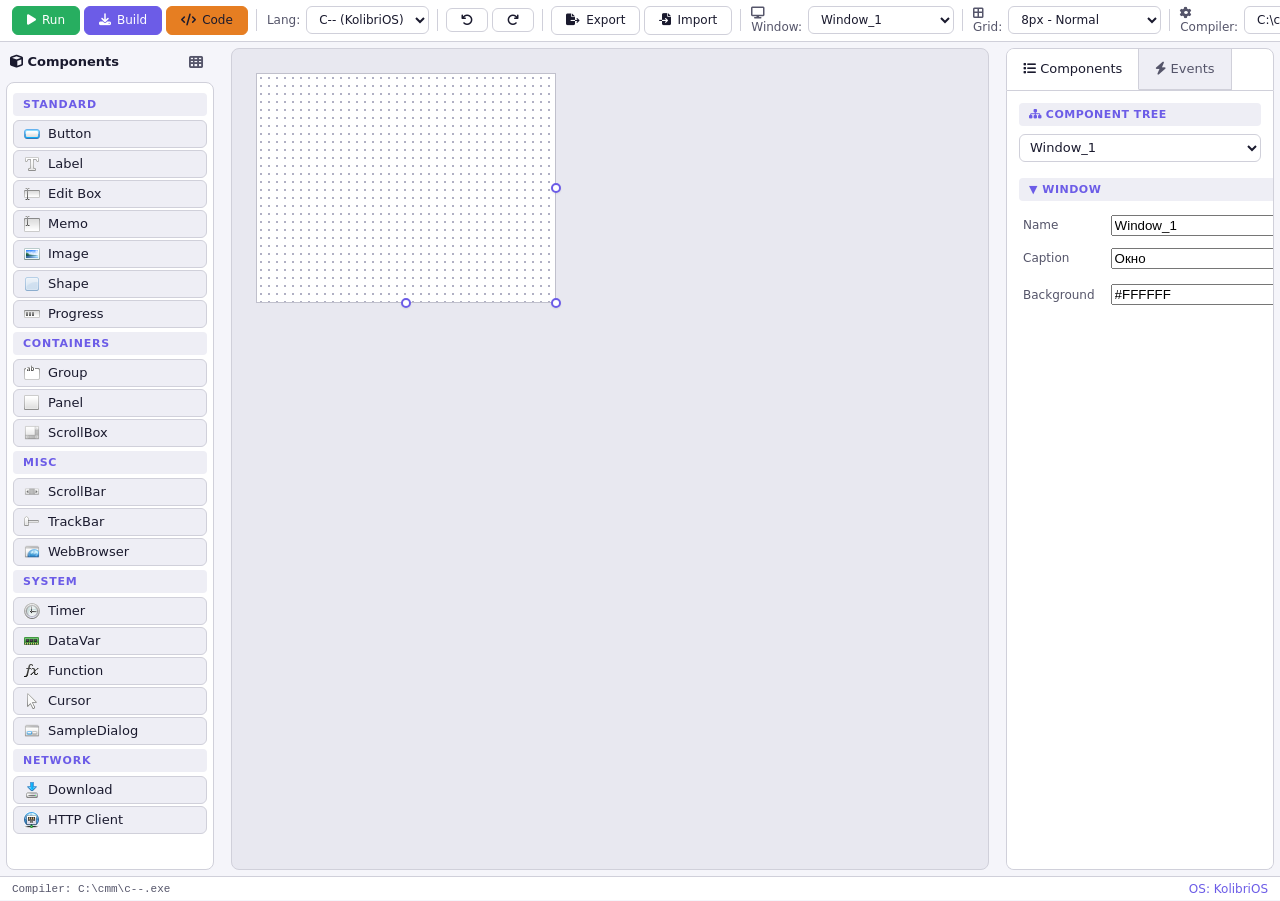
==== commit 12ded206: "feat: кнопки Undo/Redo в тулбаре" ====
--- a/index.htm
+++ b/index.htm
@@ -40,6 +40,15 @@
         <select aria-label="Target language" class="tool-select" id="lang-selector">
             <option value="cmm">C-- (KolibriOS)</option>
         </select>
+    </div>
+    <div aria-hidden="true" class="toolbar-sep"></div>
+    <div class="toolbar-group">
+        <button aria-label="Undo" class="btn" id="btn-undo" title="Undo (Ctrl+Z)">
+            <i class="fa-solid fa-undo"></i>
+        </button>
+        <button aria-label="Redo" class="btn" id="btn-redo" title="Redo (Ctrl+Shift+Z)">
+            <i class="fa-solid fa-redo"></i>
+        </button>
     </div>
     <div aria-hidden="true" class="toolbar-sep"></div>
     <div class="toolbar-group">
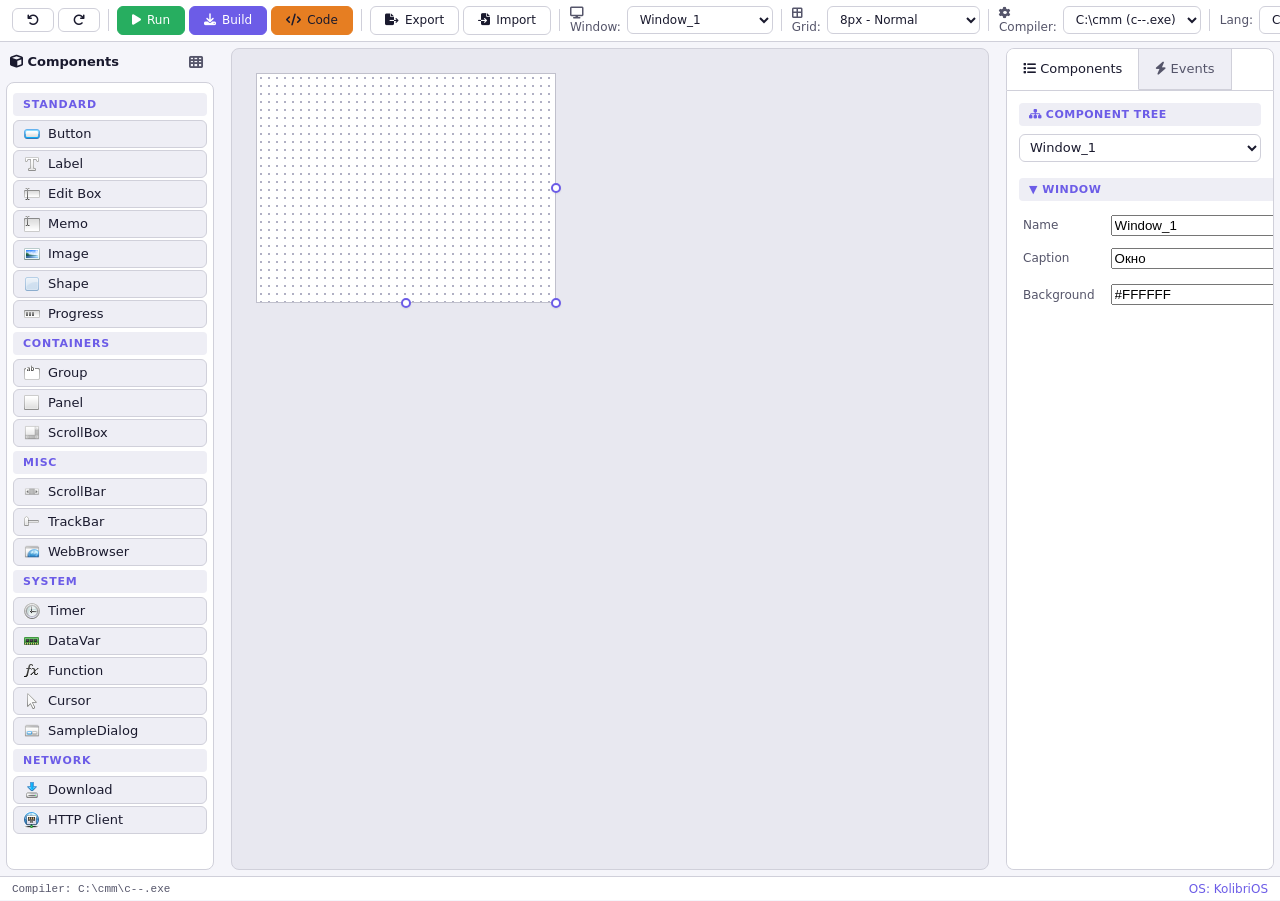
==== commit bba7e26e: "fix: порядок кнопок в тулбаре — Edit, Project, File, Settings, Theme" ====
--- a/index.htm
+++ b/index.htm
@@ -21,6 +21,15 @@
 
 <header aria-label="Main toolbar" class="toolbar" id="toolbar" role="toolbar">
     <div class="toolbar-group">
+        <button aria-label="Undo" class="btn" id="btn-undo" title="Undo (Ctrl+Z)">
+            <i class="fa-solid fa-undo"></i>
+        </button>
+        <button aria-label="Redo" class="btn" id="btn-redo" title="Redo (Ctrl+Shift+Z)">
+            <i class="fa-solid fa-redo"></i>
+        </button>
+    </div>
+    <div aria-hidden="true" class="toolbar-sep"></div>
+    <div class="toolbar-group">
         <button aria-label="Run project (F9)" class="btn btn-run" id="btn-run" title="Run (F9)">
             <i class="fa-solid fa-play"></i> <span>Run</span>
         </button>
@@ -30,24 +39,6 @@
         <button aria-label="View generated code (F12)" class="btn btn-code" id="btn-code"
                 title="View Generated Code (F12)">
             <i class="fa-solid fa-code"></i> <span>Code</span>
-        </button>
-    </div>
-    <div aria-hidden="true" class="toolbar-sep"></div>
-    <div class="toolbar-group">
-        <label aria-label="Language" class="tool-label" for="lang-selector">
-            Lang:
-        </label>
-        <select aria-label="Target language" class="tool-select" id="lang-selector">
-            <option value="cmm">C-- (KolibriOS)</option>
-        </select>
-    </div>
-    <div aria-hidden="true" class="toolbar-sep"></div>
-    <div class="toolbar-group">
-        <button aria-label="Undo" class="btn" id="btn-undo" title="Undo (Ctrl+Z)">
-            <i class="fa-solid fa-undo"></i>
-        </button>
-        <button aria-label="Redo" class="btn" id="btn-redo" title="Redo (Ctrl+Shift+Z)">
-            <i class="fa-solid fa-redo"></i>
         </button>
     </div>
     <div aria-hidden="true" class="toolbar-sep"></div>
@@ -88,6 +79,15 @@
         </label>
         <select aria-label="Compiler path" class="tool-select" id="compiler-selector">
             <option value="C:\cmm">C:\cmm (c--.exe)</option>
+        </select>
+    </div>
+    <div aria-hidden="true" class="toolbar-sep"></div>
+    <div class="toolbar-group">
+        <label aria-label="Language" class="tool-label" for="lang-selector">
+            Lang:
+        </label>
+        <select aria-label="Target language" class="tool-select" id="lang-selector">
+            <option value="cmm">C-- (KolibriOS)</option>
         </select>
     </div>
     <div aria-hidden="true" class="toolbar-sep"></div>
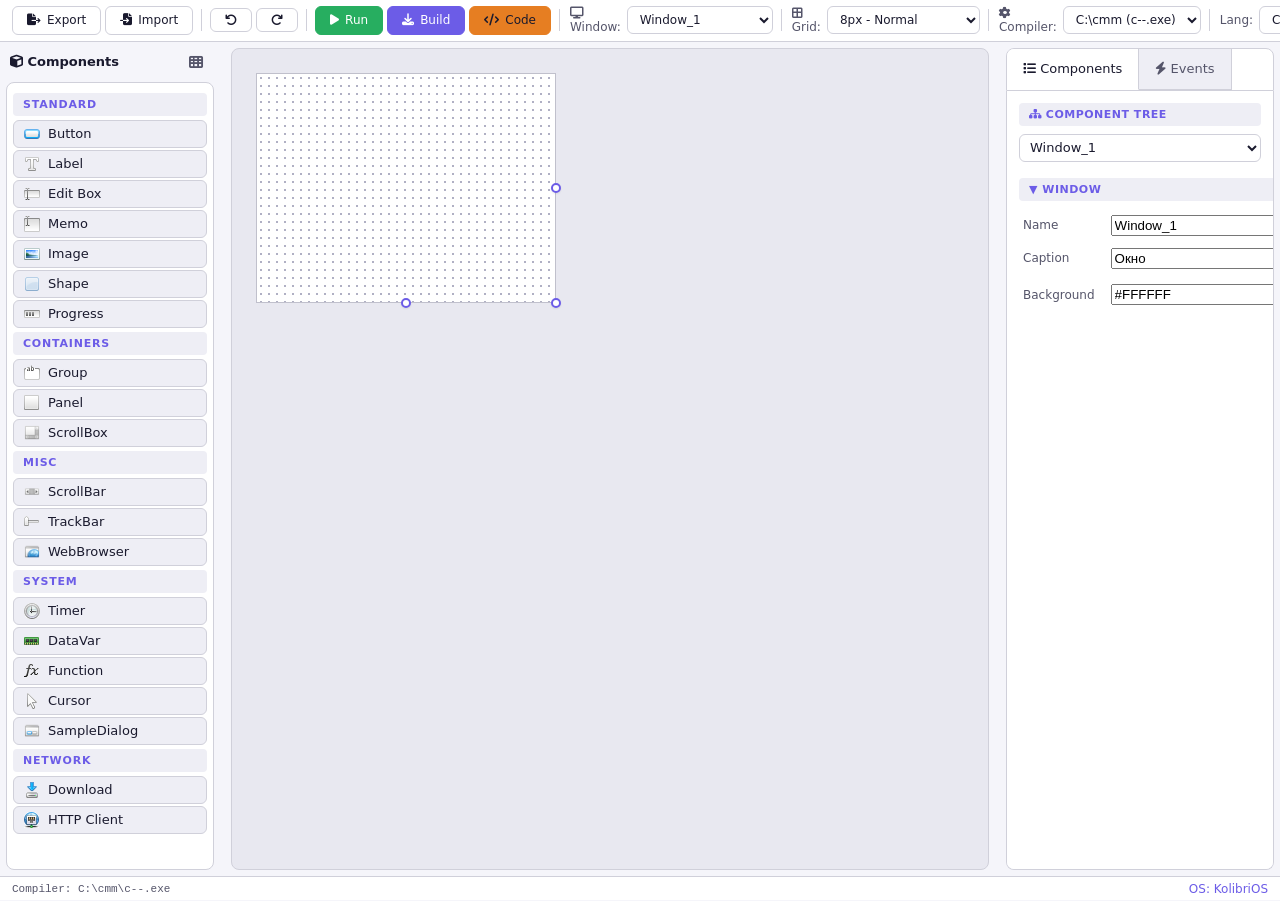
==== commit 89f30db6: "fix: порядок — File, Edit, Project, Settings" ====
--- a/index.htm
+++ b/index.htm
@@ -21,6 +21,16 @@
 
 <header aria-label="Main toolbar" class="toolbar" id="toolbar" role="toolbar">
     <div class="toolbar-group">
+        <button aria-label="Export project" class="btn" id="btn-export" title="Export Project (.kcm)">
+            <i class="fa-solid fa-file-export"></i> <span>Export</span>
+        </button>
+        <button aria-label="Import project" class="btn" id="btn-import-trigger" title="Import Project">
+            <i class="fa-solid fa-file-import"></i> <span>Import</span>
+        </button>
+        <input accept=".kcm" aria-hidden="true" hidden id="import-input" type="file">
+    </div>
+    <div aria-hidden="true" class="toolbar-sep"></div>
+    <div class="toolbar-group">
         <button aria-label="Undo" class="btn" id="btn-undo" title="Undo (Ctrl+Z)">
             <i class="fa-solid fa-undo"></i>
         </button>
@@ -40,16 +50,6 @@
                 title="View Generated Code (F12)">
             <i class="fa-solid fa-code"></i> <span>Code</span>
         </button>
-    </div>
-    <div aria-hidden="true" class="toolbar-sep"></div>
-    <div class="toolbar-group">
-        <button aria-label="Export project" class="btn" id="btn-export" title="Export Project (.kcm)">
-            <i class="fa-solid fa-file-export"></i> <span>Export</span>
-        </button>
-        <button aria-label="Import project" class="btn" id="btn-import-trigger" title="Import Project">
-            <i class="fa-solid fa-file-import"></i> <span>Import</span>
-        </button>
-        <input accept=".kcm" aria-hidden="true" hidden id="import-input" type="file">
     </div>
     <div aria-hidden="true" class="toolbar-sep"></div>
     <div class="toolbar-group">
